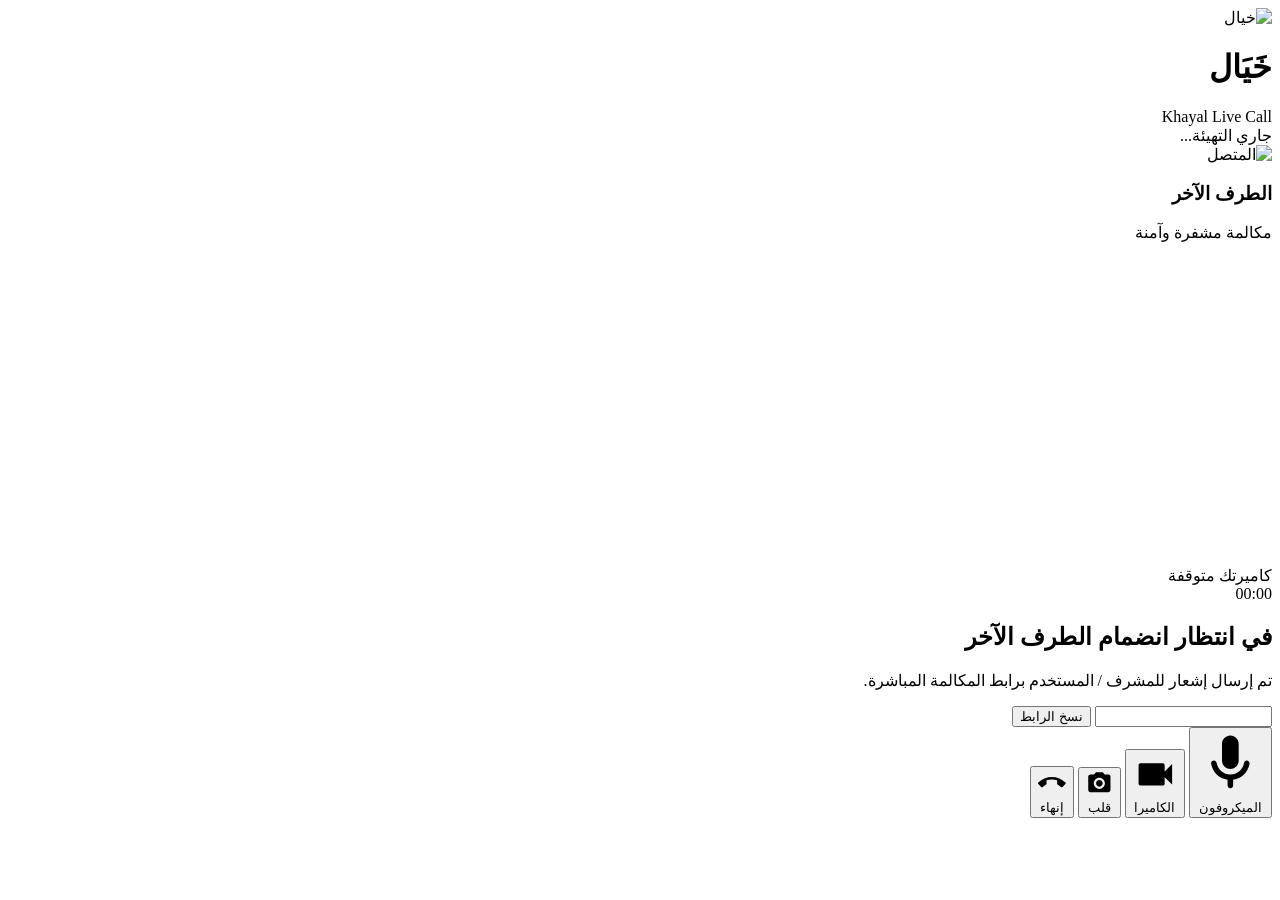
==== static/index.html @ 15e10a67 "Add files via upload" ====
<!DOCTYPE html>
<html lang="ar" dir="rtl">
<head>
    <meta charset="UTF-8">
    <meta name="viewport" content="width=device-width, initial-scale=1.0, maximum-scale=1.0, user-scalable=no">
    <title>خيال | Khayal Call</title>
    <script src="https://telegram.org/js/telegram-web-app.js"></script>
    <link rel="preconnect" href="https://fonts.googleapis.com">
    <link rel="preconnect" href="https://fonts.gstatic.com" crossorigin>
    <link href="https://fonts.googleapis.com/css2?family=Cairo:wght@400;600;700;900&display=swap" rel="stylesheet">
    <link rel="stylesheet" href="/css/style.css">
</head>
<body>
    <div class="app-container">
        <!-- شريط الرأس العلوي -->
        <header class="app-header">
            <div class="logo-box">
                <img src="/images/avatar.jpg" alt="خيال" class="brand-avatar">
                <div class="brand-info">
                    <h1>خَيَال</h1>
                    <span class="brand-tag">Khayal Live Call</span>
                </div>
            </div>
            <div class="status-badge" id="callStatusBadge">
                <span class="status-dot"></span>
                <span id="statusText">جاري التهيئة...</span>
            </div>
        </header>

        <!-- مساحة المكالمة والعرض المرئي -->
        <main class="call-stage">
            <!-- شاشة الطرف البعيد (المشترك الآخر) -->
            <div class="remote-stream-container" id="remoteContainer">
                <!-- يظهر هذا العنصر في المكالمات الصوتية أو عند إغلاق الكاميرا -->
                <div class="audio-avatar-card" id="remoteAvatarCard">
                    <div class="avatar-ring-pulse">
                        <img src="/images/avatar.jpg" alt="المتصل" class="remote-avatar-img">
                    </div>
                    <h3 id="remoteUserName">الطرف الآخر</h3>
                    <p id="remoteRoleTag" class="role-tag">مكالمة مشفرة وآمنة</p>
                    <div class="voice-wave" id="voiceWaveIndicator">
                        <span></span><span></span><span></span><span></span><span></span>
                    </div>
                </div>
                <!-- فيديو الطرف البعيد -->
                <video id="remoteVideo" autoplay playsinline class="remote-video hidden"></video>
            </div>

            <!-- نافذة الفيديو المحلي (صورتك) -->
            <div class="local-stream-container" id="localContainer">
                <video id="localVideo" autoplay playsinline muted class="local-video"></video>
                <div class="local-placeholder" id="localPlaceholder">
                    <span>كاميرتك متوقفة</span>
                </div>
            </div>

            <!-- عداد وقت المكالمة -->
            <div class="call-timer-container" id="callTimerContainer">
                <span class="recording-icon"></span>
                <span id="callTimer">00:00</span>
            </div>

            <!-- إشعار الانتظار -->
            <div class="waiting-card" id="waitingCard">
                <div class="loader-spinner"></div>
                <h2>في انتظار انضمام الطرف الآخر</h2>
                <p>تم إرسال إشعار للمشرف / المستخدم برابط المكالمة المباشرة.</p>
                <div class="room-share-box">
                    <input type="text" id="roomLinkInput" readonly value="">
                    <button id="copyLinkBtn" class="btn-secondary">نسخ الرابط</button>
                </div>
            </div>
        </main>

        <!-- لوحة التحكم في المكالمة -->
        <footer class="call-controls">
            <button id="toggleMicBtn" class="control-btn active" title="كتم/تشغيل الميكروفون">
                <svg class="icon" viewBox="0 0 24 24">
                    <path fill="currentColor" d="M12 14c1.66 0 3-1.34 3-3V5c0-1.66-1.34-3-3-3S9 3.34 9 5v6c0 1.66 1.34 3 3 3zm5.91-3c-.49 0-.9.36-.98.85C16.52 14.2 14.47 16 12 16s-4.52-1.8-4.93-4.15c-.08-.49-.49-.85-.98-.85-.61 0-1.09.54-1 1.14.49 3 2.89 5.35 5.91 5.78V20c0 .55.45 1 1 1s1-.45 1-1v-2.08c3.02-.43 5.42-2.78 5.91-5.78.1-.6-.39-1.14-1-1.14z"/>
                </svg>
                <span class="btn-label">الميكروفون</span>
            </button>

            <button id="toggleCamBtn" class="control-btn" title="تشغيل/إيقاف الكاميرا">
                <svg class="icon" viewBox="0 0 24 24">
                    <path fill="currentColor" d="M17 10.5V7c0-.55-.45-1-1-1H4c-.55 0-1 .45-1 1v10c0 .55.45 1 1 1h12c.55 0 1-.45 1-1v-3.5l4 4v-11l-4 4z"/>
                </svg>
                <span class="btn-label">الكاميرا</span>
            </button>

            <button id="flipCamBtn" class="control-btn" title="تبديل الكاميرا">
                <svg class="icon" viewBox="0 0 24 24">
                    <path fill="currentColor" d="M20 4h-3.17L15 2H9L7.17 4H4c-1.1 0-2 .9-2 2v12c0 1.1.9 2 2 2h16c1.1 0 2-.9 2-2V6c0-1.1-.9-2-2-2zm-8 13c-2.76 0-5-2.24-5-5s2.24-5 5-5 5 2.24 5 5-2.24 5-5 5zm0-8c-1.65 0-3 1.35-3 3s1.35 3 3 3 3-1.35 3-3-1.35-3-3-3z"/>
                </svg>
                <span class="btn-label">قلب</span>
            </button>

            <button id="endCallBtn" class="control-btn btn-danger" title="إنهاء المكالمة">
                <svg class="icon" viewBox="0 0 24 24">
                    <path fill="currentColor" d="M12 9c-1.6 0-3.15.25-4.6.72v3.1c0 .39-.23.74-.56.9-.98.49-1.87 1.12-2.66 1.85-.18.18-.43.28-.7.28-.28 0-.53-.11-.71-.29L.29 13.08c-.18-.17-.29-.42-.29-.7 0-.28.11-.53.29-.71C3.34 8.78 7.46 7 12 7s8.66 1.78 11.71 4.67c.18.18.29.43.29.71 0 .28-.11.53-.29.71l-2.48 2.48c-.18.18-.43.29-.71.29-.27 0-.52-.11-.7-.28-.79-.74-1.69-1.36-2.67-1.85-.33-.16-.56-.5-.56-.9v-3.1C15.15 9.25 13.6 9 12 9z"/>
                </svg>
                <span class="btn-label">إنهاء</span>
            </button>
        </footer>
    </div>

    <!-- مشغل WebRTC والاتصال -->
    <script src="/js/app.js"></script>
</body>
</html>
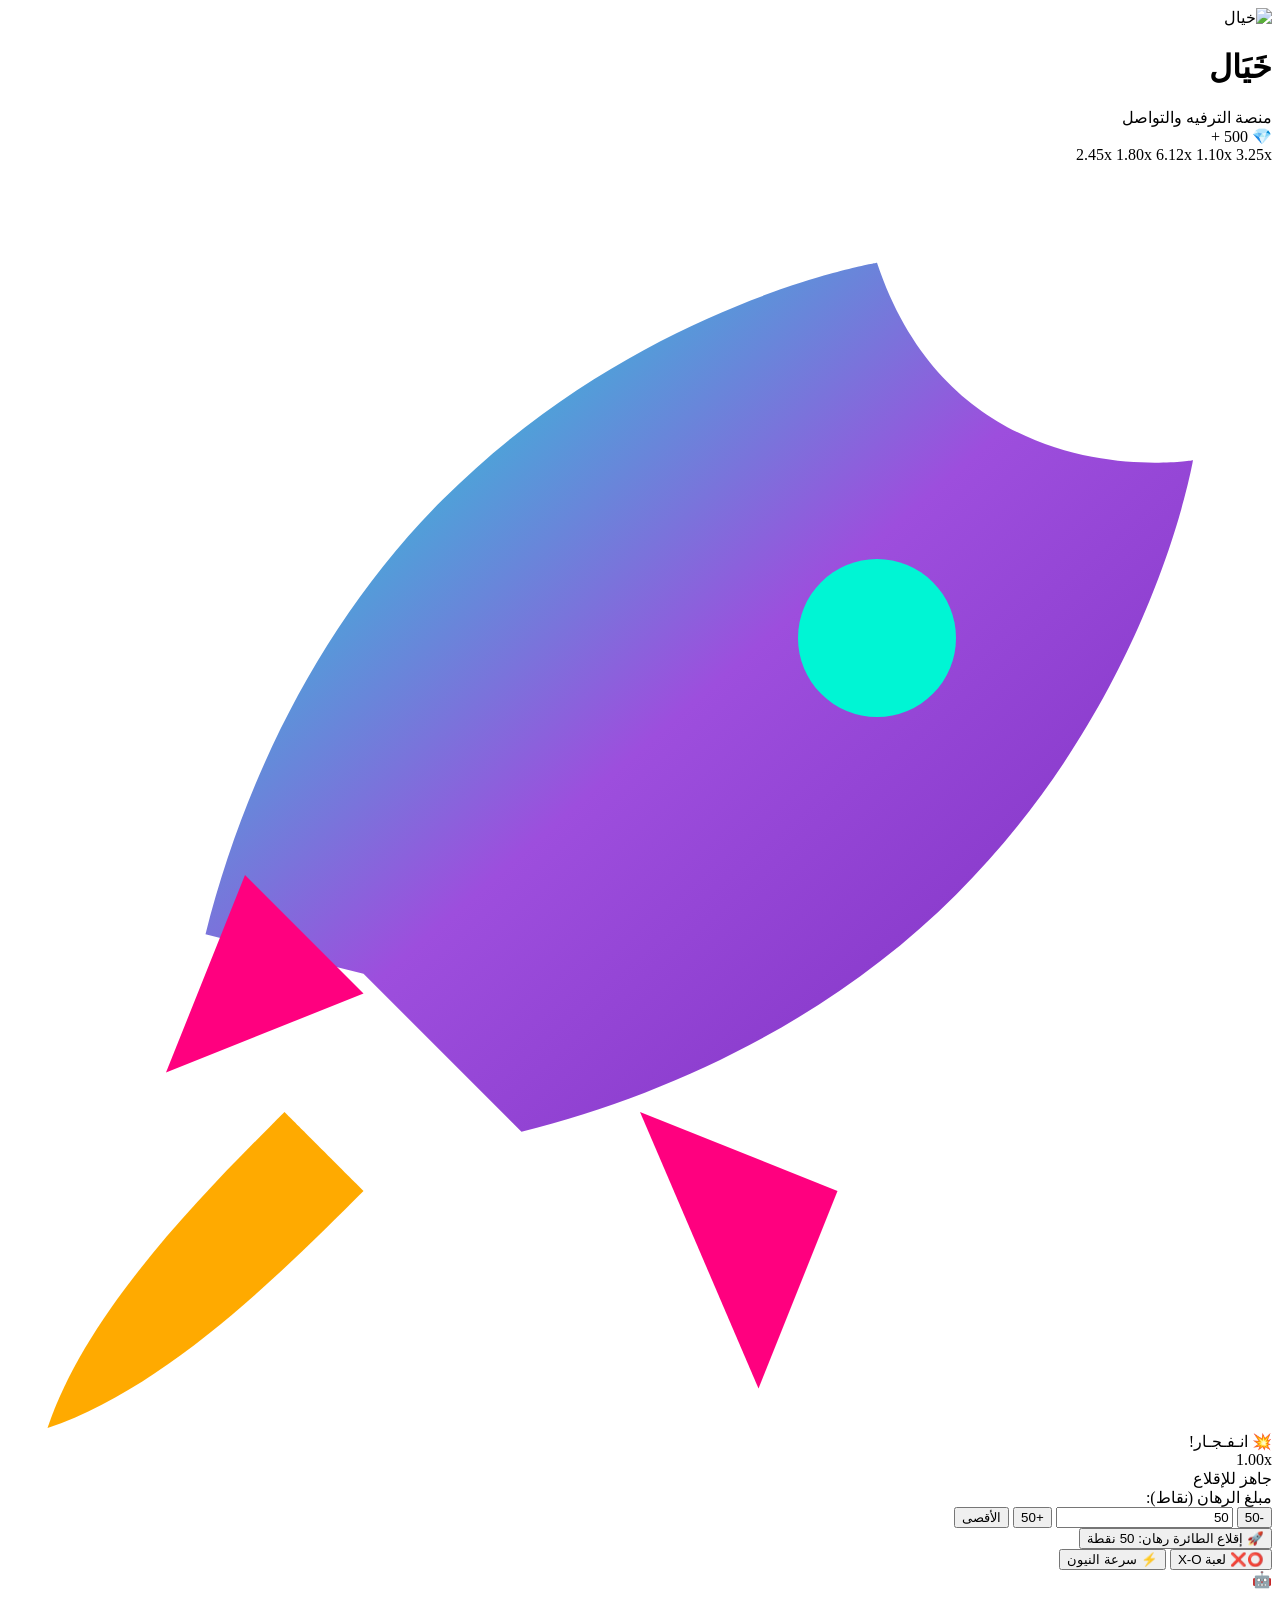
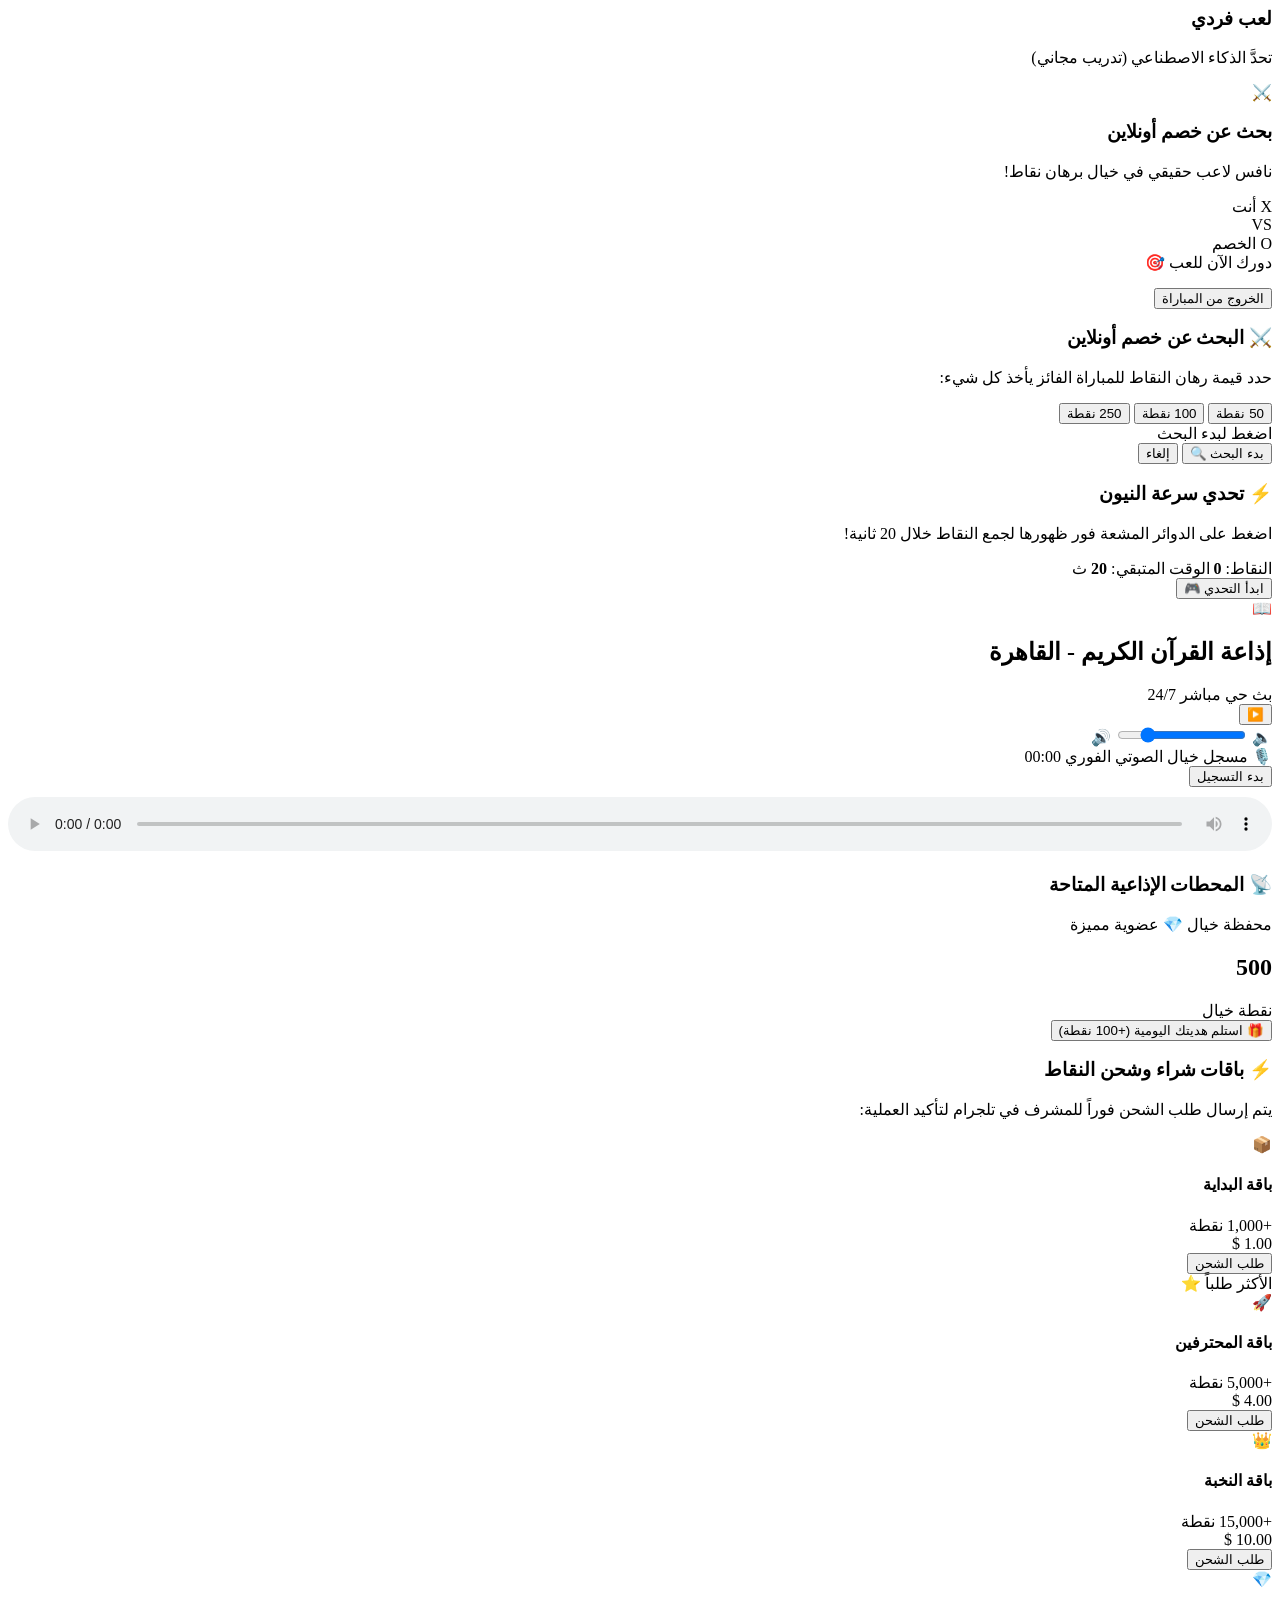
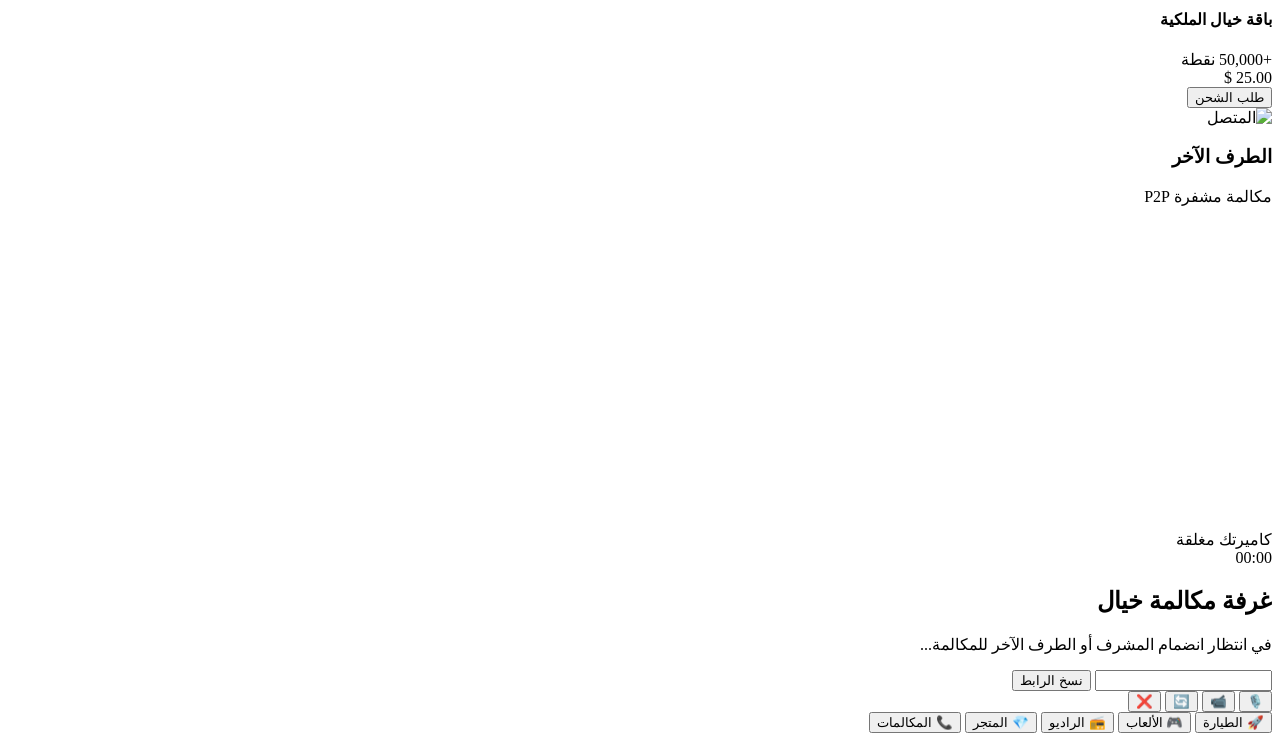
==== commit d6c52ad7: "Add files via upload" ====
--- a/static/index.html
+++ b/static/index.html
@@ -3,108 +3,393 @@
 <head>
     <meta charset="UTF-8">
     <meta name="viewport" content="width=device-width, initial-scale=1.0, maximum-scale=1.0, user-scalable=no">
-    <title>خيال | Khayal Call</title>
+    <title>خيال | Khayal Super-App</title>
     <script src="https://telegram.org/js/telegram-web-app.js"></script>
     <link rel="preconnect" href="https://fonts.googleapis.com">
     <link rel="preconnect" href="https://fonts.gstatic.com" crossorigin>
-    <link href="https://fonts.googleapis.com/css2?family=Cairo:wght@400;600;700;900&display=swap" rel="stylesheet">
+    <link href="https://fonts.googleapis.com/css2?family=Cairo:wght@400;600;700;900&family=Orbitron:wght@600;800;900&display=swap" rel="stylesheet">
     <link rel="stylesheet" href="/css/style.css">
 </head>
 <body>
     <div class="app-container">
-        <!-- شريط الرأس العلوي -->
+        <!-- شريط الرأس الموحد -->
         <header class="app-header">
             <div class="logo-box">
                 <img src="/images/avatar.jpg" alt="خيال" class="brand-avatar">
                 <div class="brand-info">
                     <h1>خَيَال</h1>
-                    <span class="brand-tag">Khayal Live Call</span>
+                    <span class="brand-tag" id="currentSectionTitle">منصة الترفيه والتواصل</span>
                 </div>
             </div>
-            <div class="status-badge" id="callStatusBadge">
-                <span class="status-dot"></span>
-                <span id="statusText">جاري التهيئة...</span>
+            <!-- كرت رصيد النقاط مع زر الشحن السريع -->
+            <div class="points-badge" id="pointsHeaderBadge" onclick="switchTab('shop')">
+                <span class="pts-icon">💎</span>
+                <span class="pts-val" id="headerPointsVal">500</span>
+                <span class="pts-plus">+</span>
             </div>
         </header>
 
-        <!-- مساحة المكالمة والعرض المرئي -->
-        <main class="call-stage">
-            <!-- شاشة الطرف البعيد (المشترك الآخر) -->
-            <div class="remote-stream-container" id="remoteContainer">
-                <!-- يظهر هذا العنصر في المكالمات الصوتية أو عند إغلاق الكاميرا -->
-                <div class="audio-avatar-card" id="remoteAvatarCard">
-                    <div class="avatar-ring-pulse">
-                        <img src="/images/avatar.jpg" alt="المتصل" class="remote-avatar-img">
-                    </div>
-                    <h3 id="remoteUserName">الطرف الآخر</h3>
-                    <p id="remoteRoleTag" class="role-tag">مكالمة مشفرة وآمنة</p>
-                    <div class="voice-wave" id="voiceWaveIndicator">
-                        <span></span><span></span><span></span><span></span><span></span>
-                    </div>
-                </div>
-                <!-- فيديو الطرف البعيد -->
-                <video id="remoteVideo" autoplay playsinline class="remote-video hidden"></video>
-            </div>
-
-            <!-- نافذة الفيديو المحلي (صورتك) -->
-            <div class="local-stream-container" id="localContainer">
-                <video id="localVideo" autoplay playsinline muted class="local-video"></video>
-                <div class="local-placeholder" id="localPlaceholder">
-                    <span>كاميرتك متوقفة</span>
-                </div>
-            </div>
-
-            <!-- عداد وقت المكالمة -->
-            <div class="call-timer-container" id="callTimerContainer">
-                <span class="recording-icon"></span>
-                <span id="callTimer">00:00</span>
-            </div>
-
-            <!-- إشعار الانتظار -->
-            <div class="waiting-card" id="waitingCard">
-                <div class="loader-spinner"></div>
-                <h2>في انتظار انضمام الطرف الآخر</h2>
-                <p>تم إرسال إشعار للمشرف / المستخدم برابط المكالمة المباشرة.</p>
-                <div class="room-share-box">
-                    <input type="text" id="roomLinkInput" readonly value="">
-                    <button id="copyLinkBtn" class="btn-secondary">نسخ الرابط</button>
-                </div>
-            </div>
+        <!-- مساحة المحتوى القابلة للتبديل -->
+        <main class="main-content">
+
+            <!-- ================= 1. قسم لعبة الطيارة (CRASH / AVIATOR) ================= -->
+            <section id="tab-crash" class="tab-pane active">
+                <!-- شريط تاريخ الجولات السابقة -->
+                <div class="crash-history-bar" id="crashHistoryBar">
+                    <span class="hist-badge purple">2.45x</span>
+                    <span class="hist-badge cyan">1.80x</span>
+                    <span class="hist-badge gold">6.12x</span>
+                    <span class="hist-badge red">1.10x</span>
+                    <span class="hist-badge cyan">3.25x</span>
+                </div>
+
+                <!-- مسرح الطيران (Sky Canvas) -->
+                <div class="flight-stage" id="flightStage">
+                    <!-- سماء الفضاء وخطوط الارتفاع -->
+                    <div class="stage-grid"></div>
+                    <div class="stars-bg"></div>
+
+                    <!-- الطائرة المتحركة -->
+                    <div class="rocket-wrapper" id="rocketWrapper">
+                        <svg class="rocket-svg" viewBox="0 0 64 64" fill="none">
+                            <path d="M54 10C54 10 42 12 32 22C26 28 22 36 20 44L28 46L36 54C44 52 52 48 58 42C68 32 70 20 70 20C70 20 58 22 54 10Z" fill="url(#jet_grad)" transform="translate(-10, -5)"/>
+                            <path d="M18 42L8 46L12 36L18 42Z" fill="#ff007f"/>
+                            <path d="M38 62L42 52L32 48L38 62Z" fill="#ff007f"/>
+                            <circle cx="44" cy="24" r="4" fill="#00f5d4"/>
+                            <path id="flame" d="M14 48C10 52 4 58 2 64C8 62 14 56 18 52C16 50 14 48 14 48Z" fill="#ffaa00"/>
+                            <defs>
+                                <linearGradient id="jet_grad" x1="0%" y1="0%" x2="100%" y2="100%">
+                                    <stop offset="0%" stop-color="#00f5d4"/>
+                                    <stop offset="50%" stop-color="#9d4edd"/>
+                                    <stop offset="100%" stop-color="#7b2cbf"/>
+                                </linearGradient>
+                            </defs>
+                        </svg>
+                        <div class="thrust-smoke"></div>
+                    </div>
+
+                    <!-- انفجار الطائرة -->
+                    <div class="explosion-fx hidden" id="explosionFx">
+                        <span class="boom-text">💥 انـفـجـار!</span>
+                    </div>
+
+                    <!-- عداد المضاعف الكبير -->
+                    <div class="multiplier-display" id="multiplierDisplay">
+                        <span id="multiplierValue">1.00</span><span class="x-mark">x</span>
+                    </div>
+                    <div class="flight-state-tag" id="flightStateTag">جاهز للإقلاع</div>
+                </div>
+
+                <!-- لوحة التحكم بالرهان والسحب -->
+                <div class="crash-controls-deck">
+                    <div class="bet-input-row">
+                        <span class="input-label">مبلغ الرهان (نقاط):</span>
+                        <div class="input-stepper">
+                            <button class="step-btn" onclick="adjustBet(-50)">-50</button>
+                            <input type="number" id="betInput" value="50" min="10" step="10">
+                            <button class="step-btn" onclick="adjustBet(50)">+50</button>
+                            <button class="step-btn max" onclick="setBetMax()">الأقصى</button>
+                        </div>
+                    </div>
+
+                    <button id="crashActionBtn" class="btn-main-action fly-btn" onclick="handleCrashAction()">
+                        <span class="btn-title" id="crashBtnTitle">🚀 إقلاع الطائرة</span>
+                        <span class="btn-sub" id="crashBtnSub">رهان: 50 نقطة</span>
+                    </button>
+                </div>
+            </section>
+
+            <!-- ================= 2. قسم الألعاب والبحث عن خصم ================= -->
+            <section id="tab-games" class="tab-pane">
+                <div class="games-nav-pills">
+                    <button class="pill active" onclick="switchGameMode('xo')">⭕❌ لعبة X-O</button>
+                    <button class="pill" onclick="switchGameMode('reflex')">⚡ سرعة النيون</button>
+                </div>
+
+                <!-- لعبة X-O -->
+                <div id="game-xo-view" class="sub-game-view">
+                    <!-- خيارات اللعب: فردي أو بحث عن خصم -->
+                    <div class="mode-selector-box" id="xoModeSelector">
+                        <div class="mode-card" onclick="startSoloXO()">
+                            <span class="mode-icon">🤖</span>
+                            <h3>لعب فردي</h3>
+                            <p>تحدَّ الذكاء الاصطناعي (تدريب مجاني)</p>
+                        </div>
+                        <div class="mode-card highlight" onclick="showMatchmakingModal()">
+                            <span class="mode-icon">⚔️</span>
+                            <h3>بحث عن خصم أونلاين</h3>
+                            <p>نافس لاعب حقيقي في خيال برهان نقاط!</p>
+                        </div>
+                    </div>
+
+                    <!-- شاشة المباراة المباشرة -->
+                    <div class="active-match-container hidden" id="activeMatchContainer">
+                        <div class="match-header">
+                            <div class="player-tag p1">
+                                <span class="sym" id="p1Symbol">X</span>
+                                <span class="name" id="p1Name">أنت</span>
+                            </div>
+                            <div class="vs-badge">VS</div>
+                            <div class="player-tag p2">
+                                <span class="sym" id="p2Symbol">O</span>
+                                <span class="name" id="p2Name">الخصم</span>
+                            </div>
+                        </div>
+
+                        <div class="turn-indicator" id="turnIndicator">دورك الآن للعب 🎯</div>
+
+                        <!-- شبكة الـ 3x3 -->
+                        <div class="xo-board" id="xoBoard">
+                            <div class="xo-cell" data-index="0" onclick="handleCellClick(0)"></div>
+                            <div class="xo-cell" data-index="1" onclick="handleCellClick(1)"></div>
+                            <div class="xo-cell" data-index="2" onclick="handleCellClick(2)"></div>
+                            <div class="xo-cell" data-index="3" onclick="handleCellClick(3)"></div>
+                            <div class="xo-cell" data-index="4" onclick="handleCellClick(4)"></div>
+                            <div class="xo-cell" data-index="5" onclick="handleCellClick(5)"></div>
+                            <div class="xo-cell" data-index="6" onclick="handleCellClick(6)"></div>
+                            <div class="xo-cell" data-index="7" onclick="handleCellClick(7)"></div>
+                            <div class="xo-cell" data-index="8" onclick="handleCellClick(8)"></div>
+                        </div>
+
+                        <button class="btn-secondary" style="margin-top: 16px;" onclick="quitCurrentMatch()">الخروج من المباراة</button>
+                    </div>
+
+                    <!-- نافذة البحث عن خصم Modal -->
+                    <div class="modal-overlay hidden" id="matchModal">
+                        <div class="modal-card">
+                            <h3>⚔️ البحث عن خصم أونلاين</h3>
+                            <p>حدد قيمة رهان النقاط للمباراة الفائز يأخذ كل شيء:</p>
+                            <div class="bet-chips">
+                                <button class="chip active" onclick="selectMatchBet(50)">50 نقطة</button>
+                                <button class="chip" onclick="selectMatchBet(100)">100 نقطة</button>
+                                <button class="chip" onclick="selectMatchBet(250)">250 نقطة</button>
+                            </div>
+                            <div class="search-status-box" id="searchStatusBox">
+                                <div class="loader-spinner" id="searchSpinner" style="display:none; margin: 10px auto;"></div>
+                                <span id="searchStatusText">اضغط لبدء البحث</span>
+                            </div>
+                            <div class="modal-actions">
+                                <button id="startSearchBtn" class="btn-main-action" onclick="startMatchmaking()">بدء البحث 🔍</button>
+                                <button class="btn-secondary" onclick="closeMatchModal()">إلغاء</button>
+                            </div>
+                        </div>
+                    </div>
+                </div>
+
+                <!-- لعبة سرعة النيون Reflex -->
+                <div id="game-reflex-view" class="sub-game-view hidden">
+                    <div class="reflex-card">
+                        <h3>⚡ تحدي سرعة النيون</h3>
+                        <p>اضغط على الدوائر المشعة فور ظهورها لجمع النقاط خلال 20 ثانية!</p>
+                        <div class="reflex-stats">
+                            <span>النقاط: <b id="reflexScore">0</b></span>
+                            <span>الوقت المتبقي: <b id="reflexTimer">20</b> ث</span>
+                        </div>
+                        <div class="reflex-box" id="reflexBox">
+                            <div class="start-overlay" id="reflexStartOverlay">
+                                <button class="btn-main-action" onclick="startReflexGame()">ابدأ التحدي 🎮</button>
+                            </div>
+                            <div class="target-circle hidden" id="reflexTarget" onclick="hitReflexTarget()"></div>
+                        </div>
+                    </div>
+                </div>
+            </section>
+
+            <!-- ================= 3. قسم راديو خيال FM ومسجل الصوت ================= -->
+            <section id="tab-radio" class="tab-pane">
+                <div class="radio-deck">
+                    <!-- مشغل الراديو الرئيسي -->
+                    <div class="current-station-card">
+                        <div class="station-icon-glow" id="currentStationIcon">📖</div>
+                        <div class="station-meta">
+                            <h2 id="currentStationName">إذاعة القرآن الكريم - القاهرة</h2>
+                            <span class="genre-badge" id="currentStationGenre">بث حي مباشر 24/7</span>
+                        </div>
+
+                        <!-- تموجات الصوت الترددية البصرية (Equalizer) -->
+                        <div class="equalizer-bars" id="equalizerBars">
+                            <span></span><span></span><span></span><span></span><span></span><span></span><span></span><span></span>
+                        </div>
+
+                        <!-- أزرار المشغل -->
+                        <div class="player-controls">
+                            <button id="radioPlayBtn" class="radio-btn-play" onclick="toggleRadioPlay()">
+                                <span id="playIcon">▶️</span>
+                            </button>
+                            <div class="volume-slider-box">
+                                <span>🔈</span>
+                                <input type="range" id="volumeSlider" min="0" max="1" step="0.05" value="0.8" oninput="setRadioVolume(this.value)">
+                                <span>🔊</span>
+                            </div>
+                        </div>
+                    </div>
+
+                    <!-- مسجل الصوت والكاسيت -->
+                    <div class="recorder-box">
+                        <div class="recorder-header">
+                            <span>🎙️ مسجل خيال الصوتي الفوري</span>
+                            <span id="recordTimer" class="rec-time">00:00</span>
+                        </div>
+                        <div class="recorder-actions">
+                            <button id="recordBtn" class="rec-btn" onclick="toggleRecording()">
+                                <span class="rec-dot"></span> <span id="recordBtnText">بدء التسجيل</span>
+                            </button>
+                            <audio id="recordedAudio" controls class="hidden" style="width: 100%; margin-top: 10px;"></audio>
+                        </div>
+                    </div>
+
+                    <!-- قائمة المحطات الحية -->
+                    <h3 class="section-sub-title">📡 المحطات الإذاعية المتاحة</h3>
+                    <div class="stations-list" id="stationsList">
+                        <!-- تُحقن تلقائياً بالجافاسكربت -->
+                    </div>
+                </div>
+            </section>
+
+            <!-- ================= 4. قسم المتجر وشراء النقاط ================= -->
+            <section id="tab-shop" class="tab-pane">
+                <!-- كرت المحفظة الشخصية -->
+                <div class="wallet-card">
+                    <div class="wallet-header">
+                        <span>محفظة خيال 💎</span>
+                        <span class="vip-tag">عضوية مميزة</span>
+                    </div>
+                    <div class="wallet-balance">
+                        <h2 id="storePointsBalance">500</h2>
+                        <span class="unit">نقطة خيال</span>
+                    </div>
+                    <!-- زر المكافأة اليومية -->
+                    <button id="dailyBonusBtn" class="btn-daily-gift" onclick="claimDailyBonus()">
+                        <span>🎁</span>
+                        <span id="dailyBtnText">استلم هديتك اليومية (+100 نقطة)</span>
+                    </button>
+                </div>
+
+                <!-- باقات شحن النقاط -->
+                <h3 class="section-sub-title">⚡ باقات شراء وشحن النقاط</h3>
+                <p class="store-hint">يتم إرسال طلب الشحن فوراً للمشرف في تلجرام لتأكيد العملية:</p>
+
+                <div class="packages-grid">
+                    <div class="package-card" onclick="requestPackage('باقة البداية', 1000, '1$')">
+                        <div class="pkg-header">
+                            <span class="pkg-icon">📦</span>
+                            <h4>باقة البداية</h4>
+                        </div>
+                        <div class="pkg-amount">+1,000 نقطة</div>
+                        <div class="pkg-price">1.00 $</div>
+                        <button class="pkg-btn">طلب الشحن</button>
+                    </div>
+
+                    <div class="package-card popular" onclick="requestPackage('باقة المحترفين', 5000, '4$')">
+                        <div class="popular-ribbon">الأكثر طلباً ⭐</div>
+                        <div class="pkg-header">
+                            <span class="pkg-icon">🚀</span>
+                            <h4>باقة المحترفين</h4>
+                        </div>
+                        <div class="pkg-amount">+5,000 نقطة</div>
+                        <div class="pkg-price">4.00 $</div>
+                        <button class="pkg-btn">طلب الشحن</button>
+                    </div>
+
+                    <div class="package-card" onclick="requestPackage('باقة النخبة', 15000, '10$')">
+                        <div class="pkg-header">
+                            <span class="pkg-icon">👑</span>
+                            <h4>باقة النخبة</h4>
+                        </div>
+                        <div class="pkg-amount">+15,000 نقطة</div>
+                        <div class="pkg-price">10.00 $</div>
+                        <button class="pkg-btn">طلب الشحن</button>
+                    </div>
+
+                    <div class="package-card gold-border" onclick="requestPackage('باقة خيال الملكية', 50000, '25$')">
+                        <div class="pkg-header">
+                            <span class="pkg-icon">💎</span>
+                            <h4>باقة خيال الملكية</h4>
+                        </div>
+                        <div class="pkg-amount">+50,000 نقطة</div>
+                        <div class="pkg-price">25.00 $</div>
+                        <button class="pkg-btn">طلب الشحن</button>
+                    </div>
+                </div>
+            </section>
+
+            <!-- ================= 5. قسم المكالمات المباشرة (WEB-RTC) ================= -->
+            <section id="tab-call" class="tab-pane">
+                <div class="call-stage-wrapper">
+                    <!-- كرت شاشة المكالمة -->
+                    <div class="remote-stream-container" id="remoteContainer">
+                        <div class="audio-avatar-card" id="remoteAvatarCard">
+                            <div class="avatar-ring-pulse">
+                                <img src="/images/avatar.jpg" alt="المتصل" class="remote-avatar-img">
+                            </div>
+                            <h3 id="remoteUserName">الطرف الآخر</h3>
+                            <p class="role-tag">مكالمة مشفرة P2P</p>
+                        </div>
+                        <video id="remoteVideo" autoplay playsinline class="remote-video hidden"></video>
+                    </div>
+
+                    <!-- معاينة الفيديو المحلي -->
+                    <div class="local-stream-container" id="localContainer">
+                        <video id="localVideo" autoplay playsinline muted class="local-video"></video>
+                        <div class="local-placeholder" id="localPlaceholder">كاميرتك مغلقة</div>
+                    </div>
+
+                    <div class="call-timer-container" id="callTimerContainer">
+                        <span class="recording-icon"></span>
+                        <span id="callTimer">00:00</span>
+                    </div>
+
+                    <!-- إشعار الانتظار -->
+                    <div class="waiting-card" id="waitingCard">
+                        <div class="loader-spinner"></div>
+                        <h2>غرفة مكالمة خيال</h2>
+                        <p>في انتظار انضمام المشرف أو الطرف الآخر للمكالمة...</p>
+                        <div class="room-share-box">
+                            <input type="text" id="roomLinkInput" readonly value="">
+                            <button id="copyLinkBtn" class="btn-secondary">نسخ الرابط</button>
+                        </div>
+                    </div>
+
+                    <!-- أزرار المكالمة -->
+                    <div class="call-controls">
+                        <button id="toggleMicBtn" class="control-btn active" title="الميكروفون">🎙️</button>
+                        <button id="toggleCamBtn" class="control-btn" title="الكاميرا">📹</button>
+                        <button id="flipCamBtn" class="control-btn" title="قلب">🔄</button>
+                        <button id="endCallBtn" class="control-btn btn-danger" title="إنهاء">❌</button>
+                    </div>
+                </div>
+            </section>
+
         </main>
 
-        <!-- لوحة التحكم في المكالمة -->
-        <footer class="call-controls">
-            <button id="toggleMicBtn" class="control-btn active" title="كتم/تشغيل الميكروفون">
-                <svg class="icon" viewBox="0 0 24 24">
-                    <path fill="currentColor" d="M12 14c1.66 0 3-1.34 3-3V5c0-1.66-1.34-3-3-3S9 3.34 9 5v6c0 1.66 1.34 3 3 3zm5.91-3c-.49 0-.9.36-.98.85C16.52 14.2 14.47 16 12 16s-4.52-1.8-4.93-4.15c-.08-.49-.49-.85-.98-.85-.61 0-1.09.54-1 1.14.49 3 2.89 5.35 5.91 5.78V20c0 .55.45 1 1 1s1-.45 1-1v-2.08c3.02-.43 5.42-2.78 5.91-5.78.1-.6-.39-1.14-1-1.14z"/>
-                </svg>
-                <span class="btn-label">الميكروفون</span>
-            </button>
-
-            <button id="toggleCamBtn" class="control-btn" title="تشغيل/إيقاف الكاميرا">
-                <svg class="icon" viewBox="0 0 24 24">
-                    <path fill="currentColor" d="M17 10.5V7c0-.55-.45-1-1-1H4c-.55 0-1 .45-1 1v10c0 .55.45 1 1 1h12c.55 0 1-.45 1-1v-3.5l4 4v-11l-4 4z"/>
-                </svg>
-                <span class="btn-label">الكاميرا</span>
-            </button>
-
-            <button id="flipCamBtn" class="control-btn" title="تبديل الكاميرا">
-                <svg class="icon" viewBox="0 0 24 24">
-                    <path fill="currentColor" d="M20 4h-3.17L15 2H9L7.17 4H4c-1.1 0-2 .9-2 2v12c0 1.1.9 2 2 2h16c1.1 0 2-.9 2-2V6c0-1.1-.9-2-2-2zm-8 13c-2.76 0-5-2.24-5-5s2.24-5 5-5 5 2.24 5 5-2.24 5-5 5zm0-8c-1.65 0-3 1.35-3 3s1.35 3 3 3 3-1.35 3-3-1.35-3-3-3z"/>
-                </svg>
-                <span class="btn-label">قلب</span>
-            </button>
-
-            <button id="endCallBtn" class="control-btn btn-danger" title="إنهاء المكالمة">
-                <svg class="icon" viewBox="0 0 24 24">
-                    <path fill="currentColor" d="M12 9c-1.6 0-3.15.25-4.6.72v3.1c0 .39-.23.74-.56.9-.98.49-1.87 1.12-2.66 1.85-.18.18-.43.28-.7.28-.28 0-.53-.11-.71-.29L.29 13.08c-.18-.17-.29-.42-.29-.7 0-.28.11-.53.29-.71C3.34 8.78 7.46 7 12 7s8.66 1.78 11.71 4.67c.18.18.29.43.29.71 0 .28-.11.53-.29.71l-2.48 2.48c-.18.18-.43.29-.71.29-.27 0-.52-.11-.7-.28-.79-.74-1.69-1.36-2.67-1.85-.33-.16-.56-.5-.56-.9v-3.1C15.15 9.25 13.6 9 12 9z"/>
-                </svg>
-                <span class="btn-label">إنهاء</span>
-            </button>
-        </footer>
+        <!-- شريط التنقل السفلي العصري (Bottom Navigation Bar) -->
+        <nav class="bottom-nav">
+            <button class="nav-item active" data-tab="crash" onclick="switchTab('crash')">
+                <span class="nav-icon">🚀</span>
+                <span class="nav-label">الطيارة</span>
+            </button>
+            <button class="nav-item" data-tab="games" onclick="switchTab('games')">
+                <span class="nav-icon">🎮</span>
+                <span class="nav-label">الألعاب</span>
+            </button>
+            <button class="nav-item" data-tab="radio" onclick="switchTab('radio')">
+                <span class="nav-icon">📻</span>
+                <span class="nav-label">الراديو</span>
+            </button>
+            <button class="nav-item" data-tab="shop" onclick="switchTab('shop')">
+                <span class="nav-icon">💎</span>
+                <span class="nav-label">المتجر</span>
+            </button>
+            <button class="nav-item" data-tab="call" onclick="switchTab('call')">
+                <span class="nav-icon">📞</span>
+                <span class="nav-label">المكالمات</span>
+            </button>
+        </nav>
     </div>
 
-    <!-- مشغل WebRTC والاتصال -->
+    <!-- عنصر الصوت للراديو -->
+    <audio id="globalRadioAudio" preload="none"></audio>
+
     <script src="/js/app.js"></script>
 </body>
 </html>
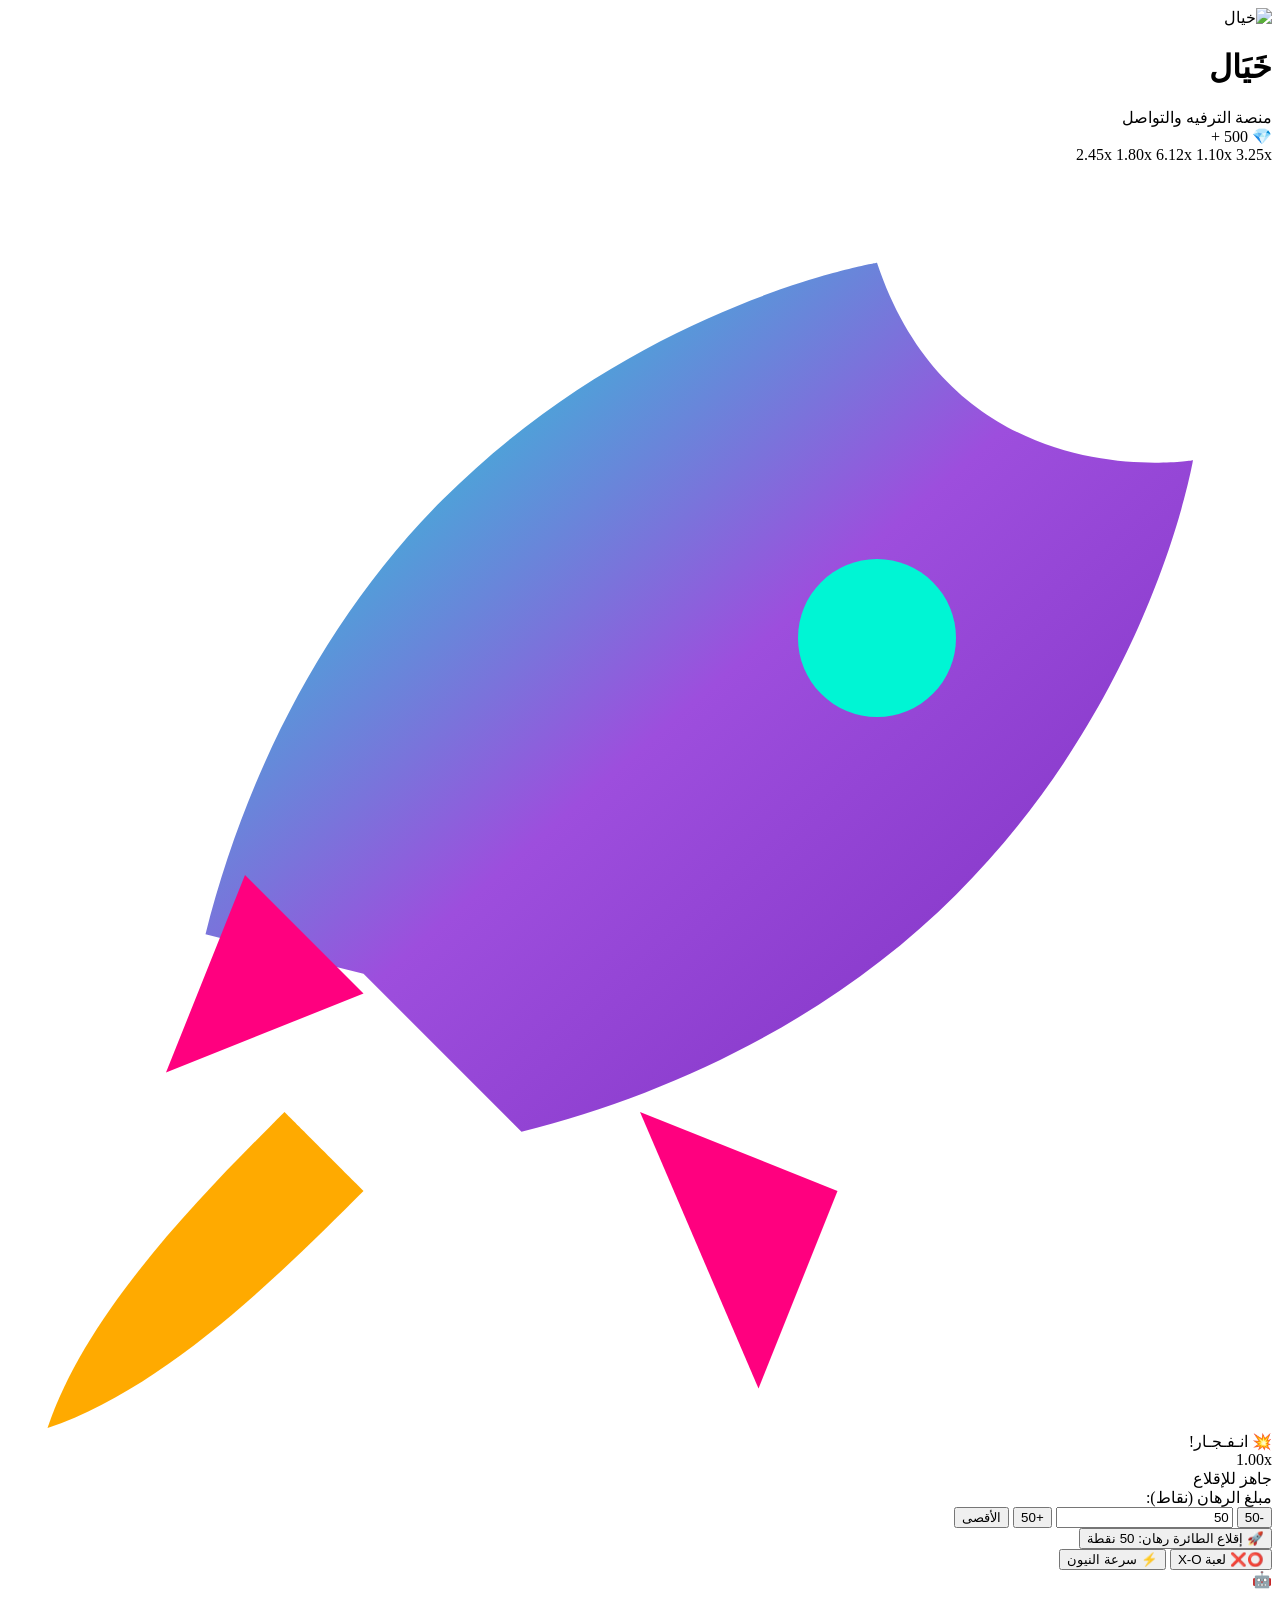
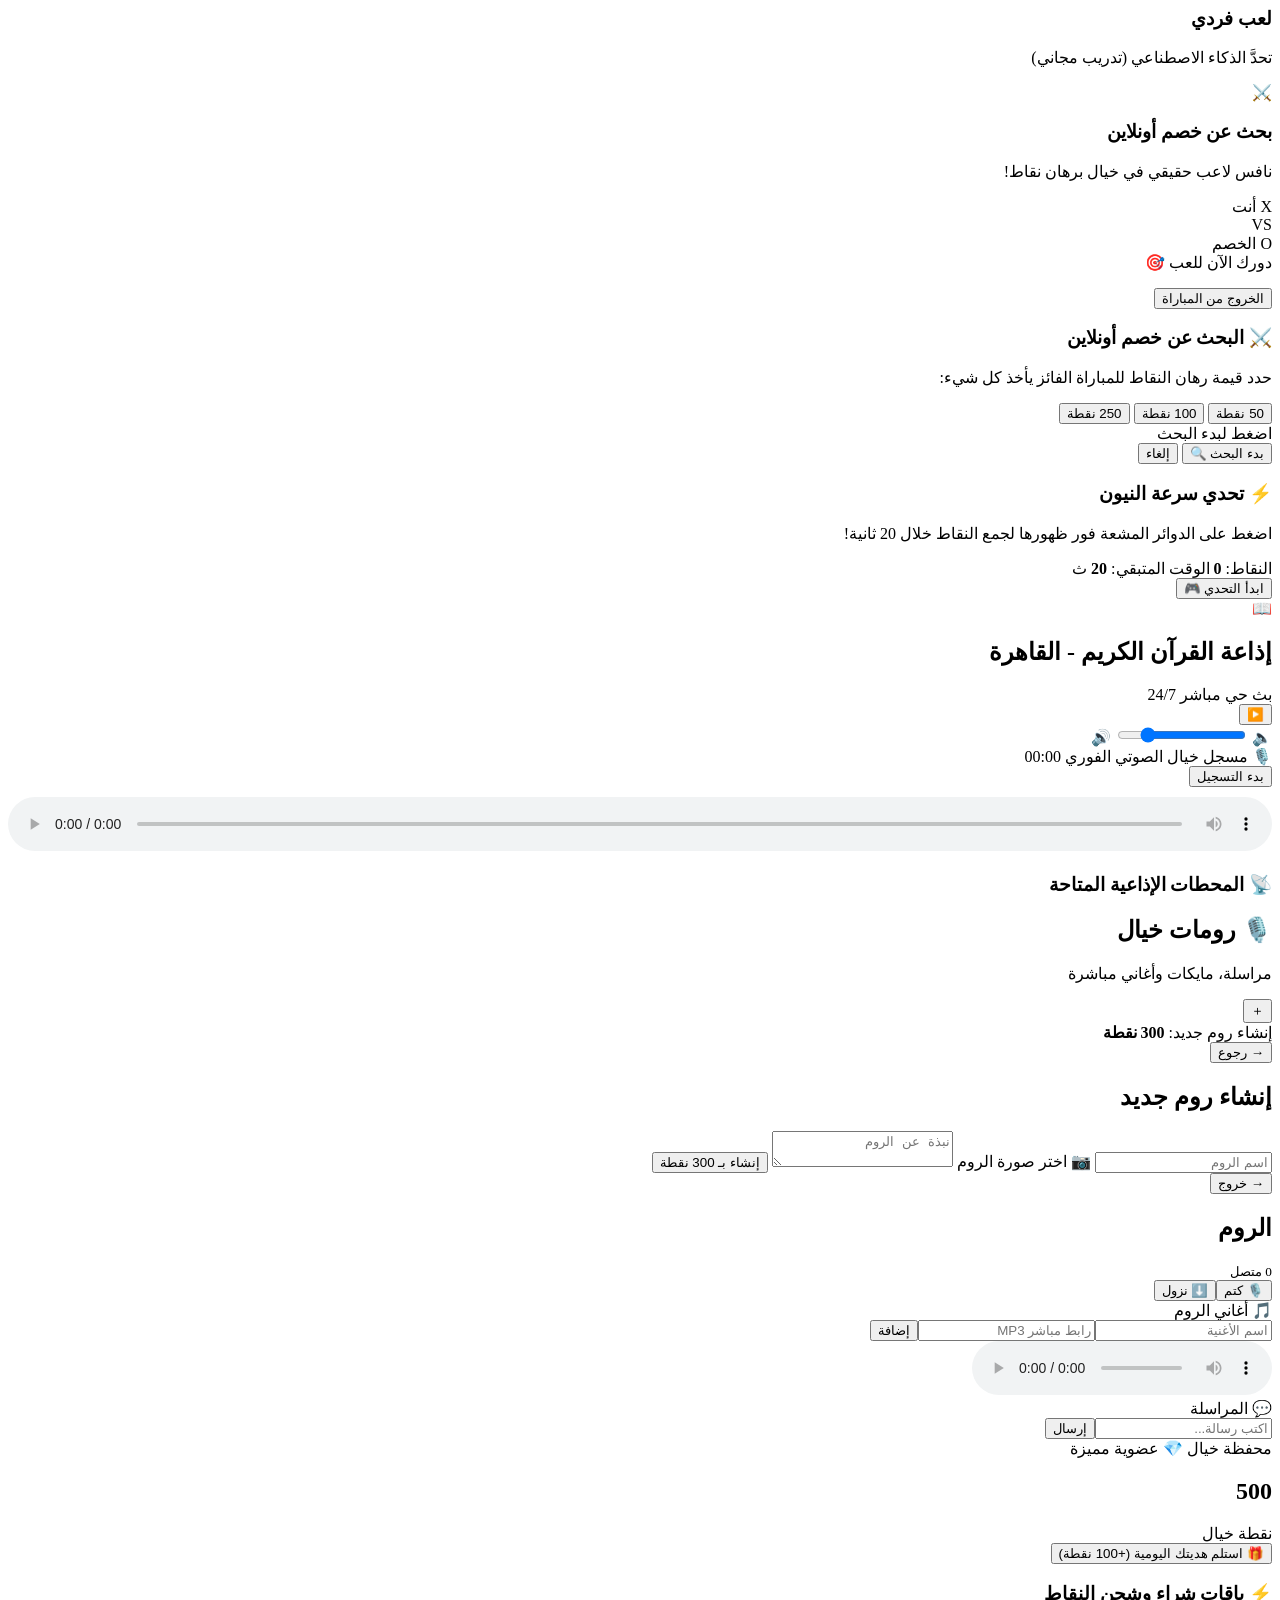
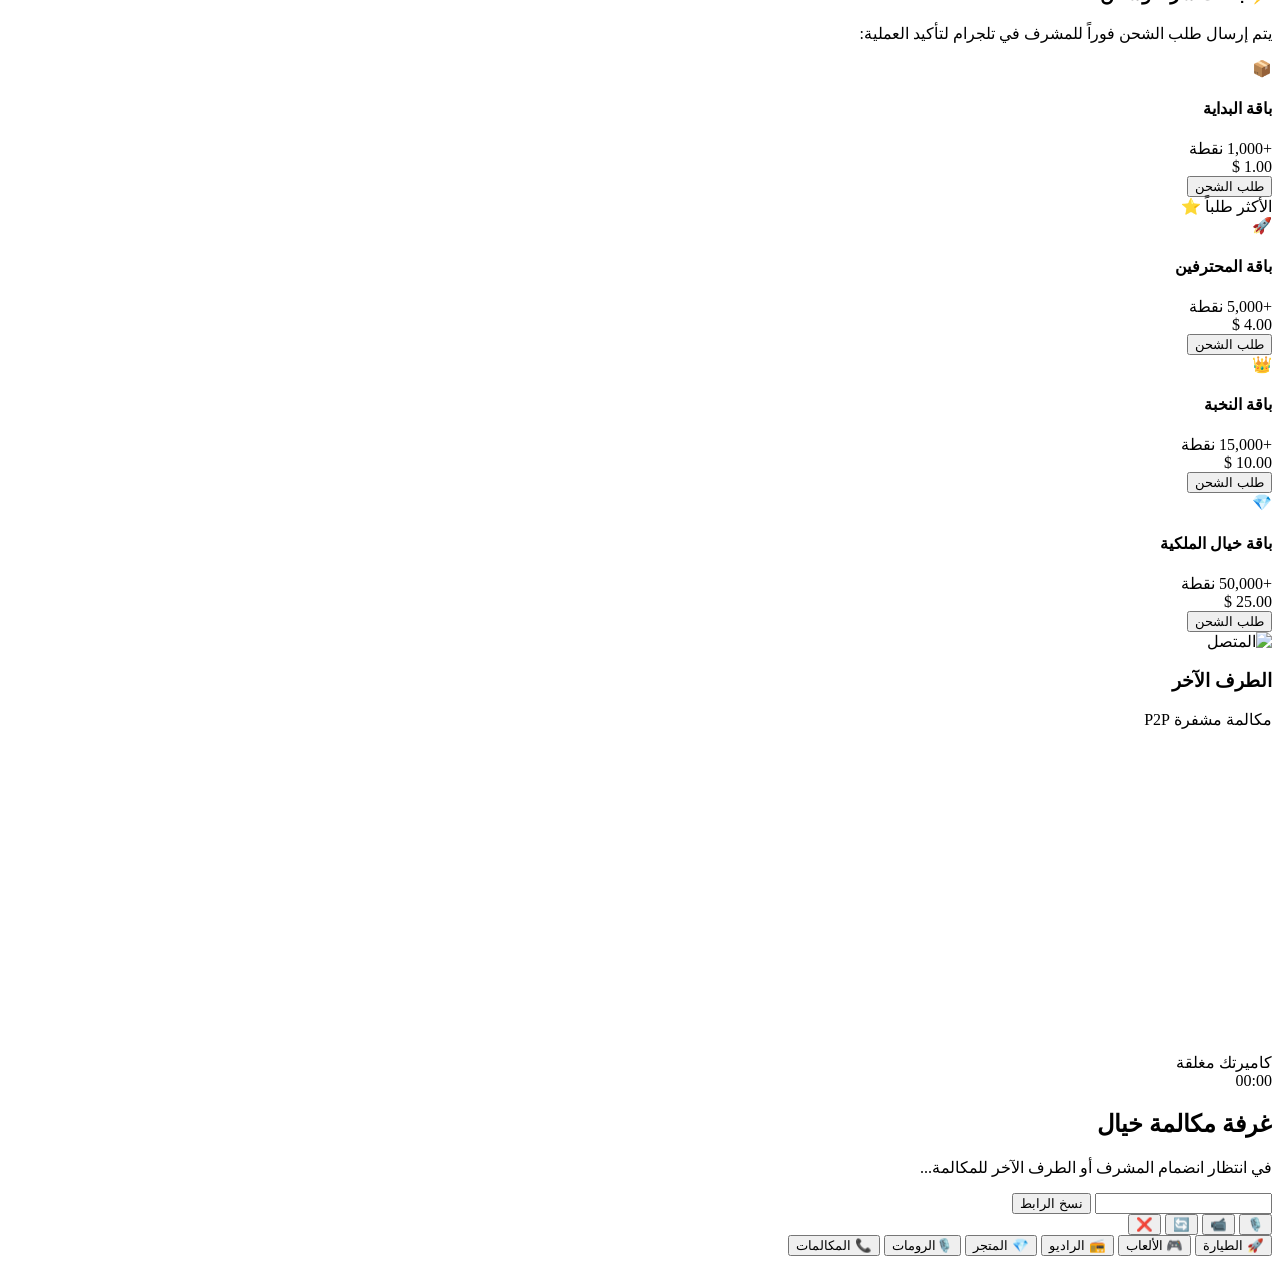
==== commit 5c40b4d6: "Add files via upload" ====
--- a/static/index.html
+++ b/static/index.html
@@ -246,6 +246,30 @@
                 </div>
             </section>
 
+            <!-- ================= رومات خيال ================= -->
+            <section id="tab-rooms" class="tab-pane">
+                <div id="roomsDirectory">
+                    <div class="rooms-head"><div><h2>🎙️ رومات خيال</h2><p>مراسلة، مايكات وأغاني مباشرة</p></div><button class="room-plus" onclick="openCreateRoom()">＋</button></div>
+                    <div class="room-cost-note">إنشاء روم جديد: <b>300 نقطة</b></div>
+                    <div id="roomsList" class="rooms-list"></div>
+                </div>
+                <div id="createRoomPanel" class="room-panel hidden">
+                    <button class="room-back" onclick="closeCreateRoom()">→ رجوع</button><h2>إنشاء روم جديد</h2>
+                    <input id="newRoomName" class="room-input" maxlength="40" placeholder="اسم الروم">
+                    <label class="room-upload">📷 اختر صورة الروم<input id="newRoomImage" type="file" accept="image/*" hidden></label>
+                    <textarea id="newRoomDesc" class="room-input room-textarea" maxlength="250" placeholder="نبذة عن الروم"></textarea>
+                    <button class="btn-main-action" onclick="createSocialRoom()">إنشاء بـ 300 نقطة</button>
+                </div>
+                <div id="roomInside" class="room-panel hidden">
+                    <div class="room-inside-head"><button class="room-back" onclick="leaveSocialRoom()">→ خروج</button><div><h2 id="insideRoomName">الروم</h2><small id="insideOnline">0 متصل</small></div></div>
+                    <div id="micSeats" class="mic-seats"></div>
+                    <div class="room-mic-controls"><button id="roomMicToggle" onclick="toggleRoomMic()">🎙️ كتم</button><button onclick="leaveMySeat()">⬇️ نزول</button></div>
+                    <div class="room-song-box"><div class="room-section-title">🎵 أغاني الروم</div><div id="roomSongAdmin" class="hidden"><input id="songTitle" class="room-input" placeholder="اسم الأغنية"><input id="songUrl" class="room-input" placeholder="رابط مباشر MP3"><button class="btn-secondary" onclick="addRoomSong()">إضافة</button></div><div id="roomSongs"></div><audio id="roomAudio" controls></audio></div>
+                    <div class="room-section-title">💬 المراسلة</div><div id="roomMessages" class="room-messages"></div>
+                    <div class="room-chat-send"><input id="roomChatInput" placeholder="اكتب رسالة..."><button onclick="sendRoomChat()">إرسال</button></div>
+                </div>
+            </section>
+
             <!-- ================= 4. قسم المتجر وشراء النقاط ================= -->
             <section id="tab-shop" class="tab-pane">
                 <!-- كرت المحفظة الشخصية -->
@@ -380,6 +404,9 @@
                 <span class="nav-icon">💎</span>
                 <span class="nav-label">المتجر</span>
             </button>
+            <button class="nav-item" data-tab="rooms" onclick="switchTab('rooms')">
+                <span class="nav-icon">🎙️</span><span class="nav-label">الرومات</span>
+            </button>
             <button class="nav-item" data-tab="call" onclick="switchTab('call')">
                 <span class="nav-icon">📞</span>
                 <span class="nav-label">المكالمات</span>
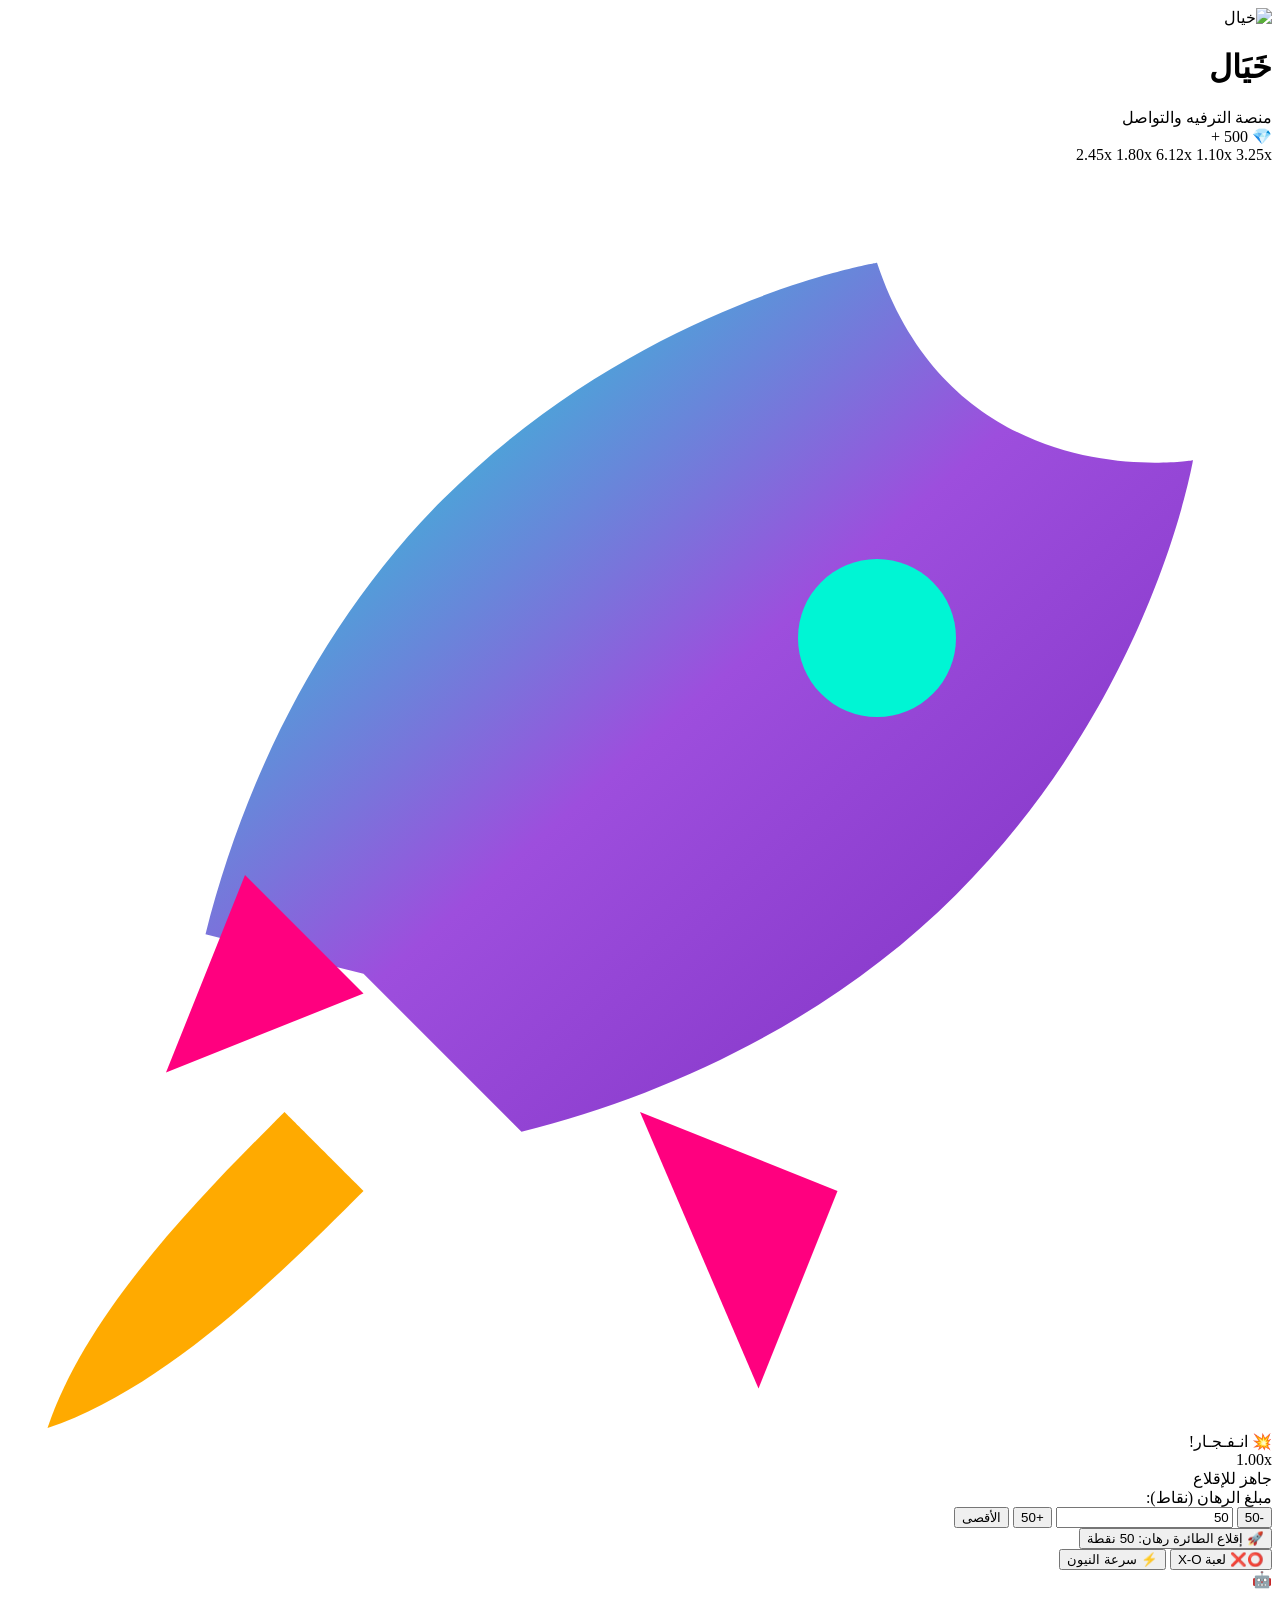
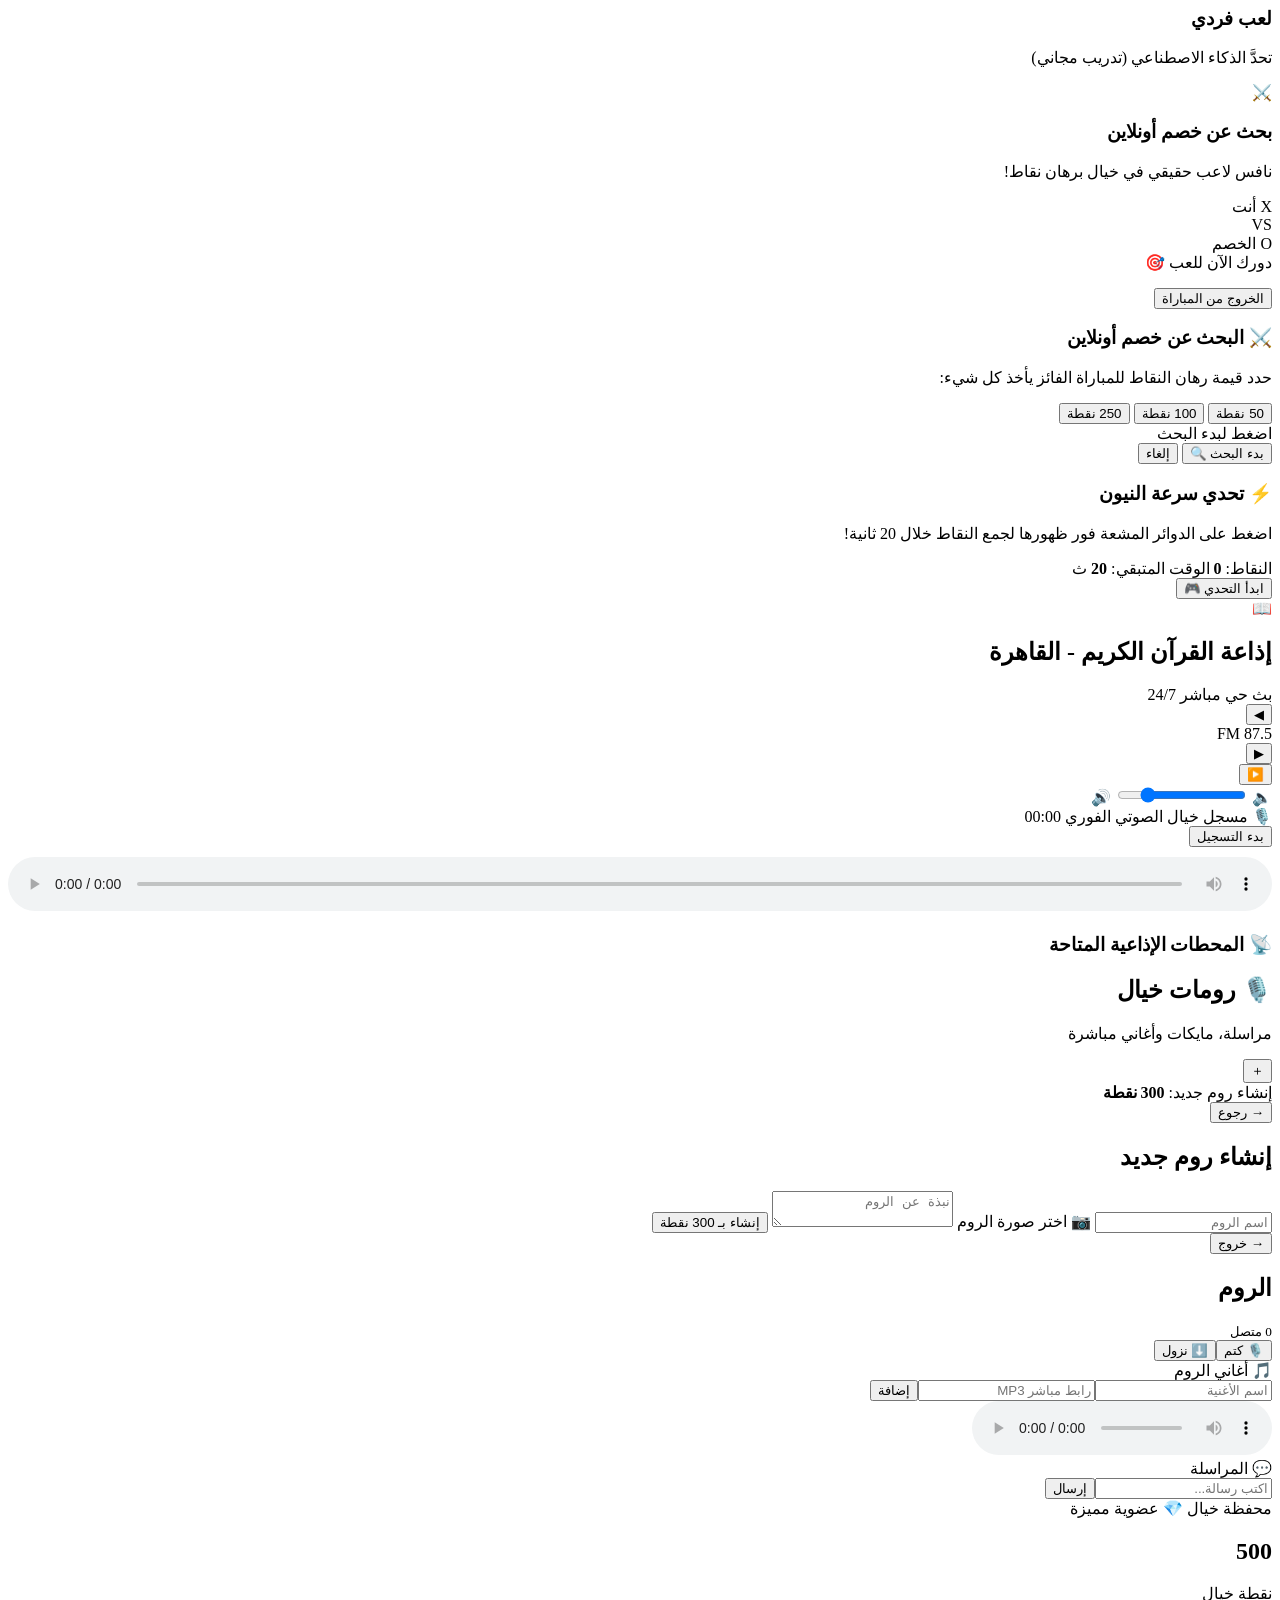
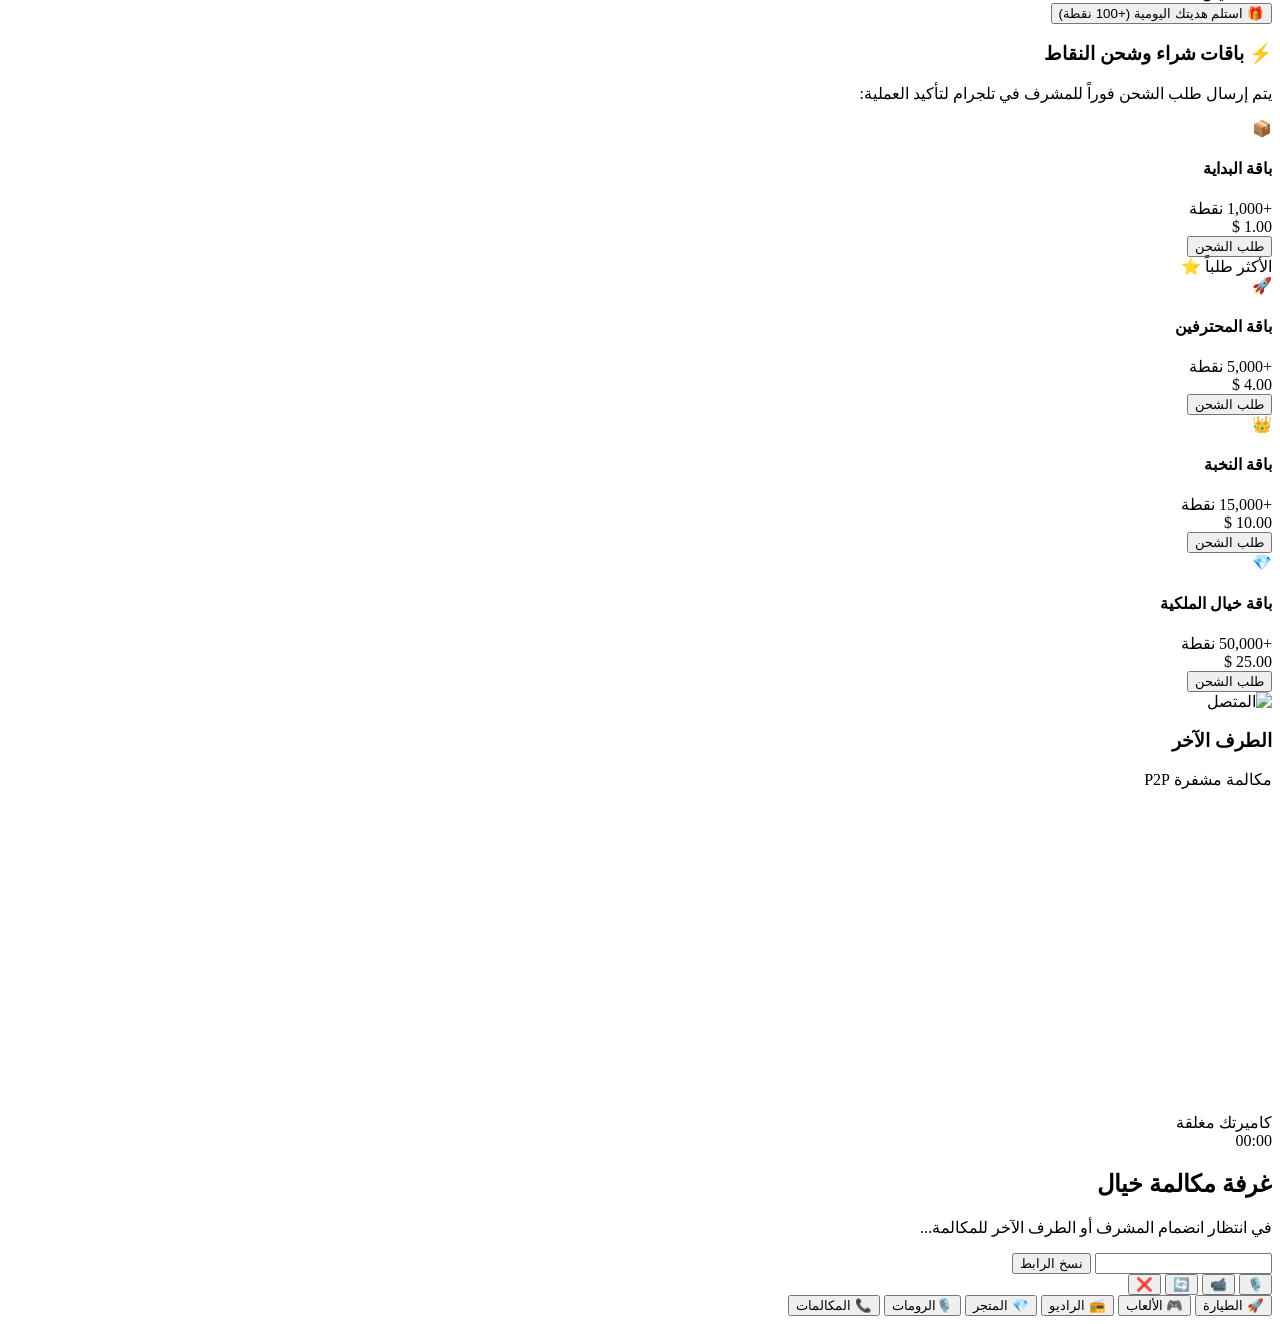
==== commit 191d146a: "Add files via upload" ====
--- a/static/index.html
+++ b/static/index.html
@@ -212,6 +212,7 @@
                         </div>
 
                         <!-- أزرار المشغل -->
+                        <div class="fm-tuner"><button onclick="tuneRadio(-1)">◀</button><div id="fmFrequency" class="fm-frequency">87.5 FM</div><button onclick="tuneRadio(1)">▶</button></div>
                         <div class="player-controls">
                             <button id="radioPlayBtn" class="radio-btn-play" onclick="toggleRadioPlay()">
                                 <span id="playIcon">▶️</span>
@@ -256,7 +257,7 @@
                 <div id="createRoomPanel" class="room-panel hidden">
                     <button class="room-back" onclick="closeCreateRoom()">→ رجوع</button><h2>إنشاء روم جديد</h2>
                     <input id="newRoomName" class="room-input" maxlength="40" placeholder="اسم الروم">
-                    <label class="room-upload">📷 اختر صورة الروم<input id="newRoomImage" type="file" accept="image/*" hidden></label>
+                    <label class="room-upload">📷 اختر صورة الروم <span id="roomImagePicked"></span><input id="newRoomImage" type="file" accept="image/*" hidden onchange="document.getElementById('roomImagePicked').textContent=this.files[0]?'✓ تم الاختيار':''"></label>
                     <textarea id="newRoomDesc" class="room-input room-textarea" maxlength="250" placeholder="نبذة عن الروم"></textarea>
                     <button class="btn-main-action" onclick="createSocialRoom()">إنشاء بـ 300 نقطة</button>
                 </div>
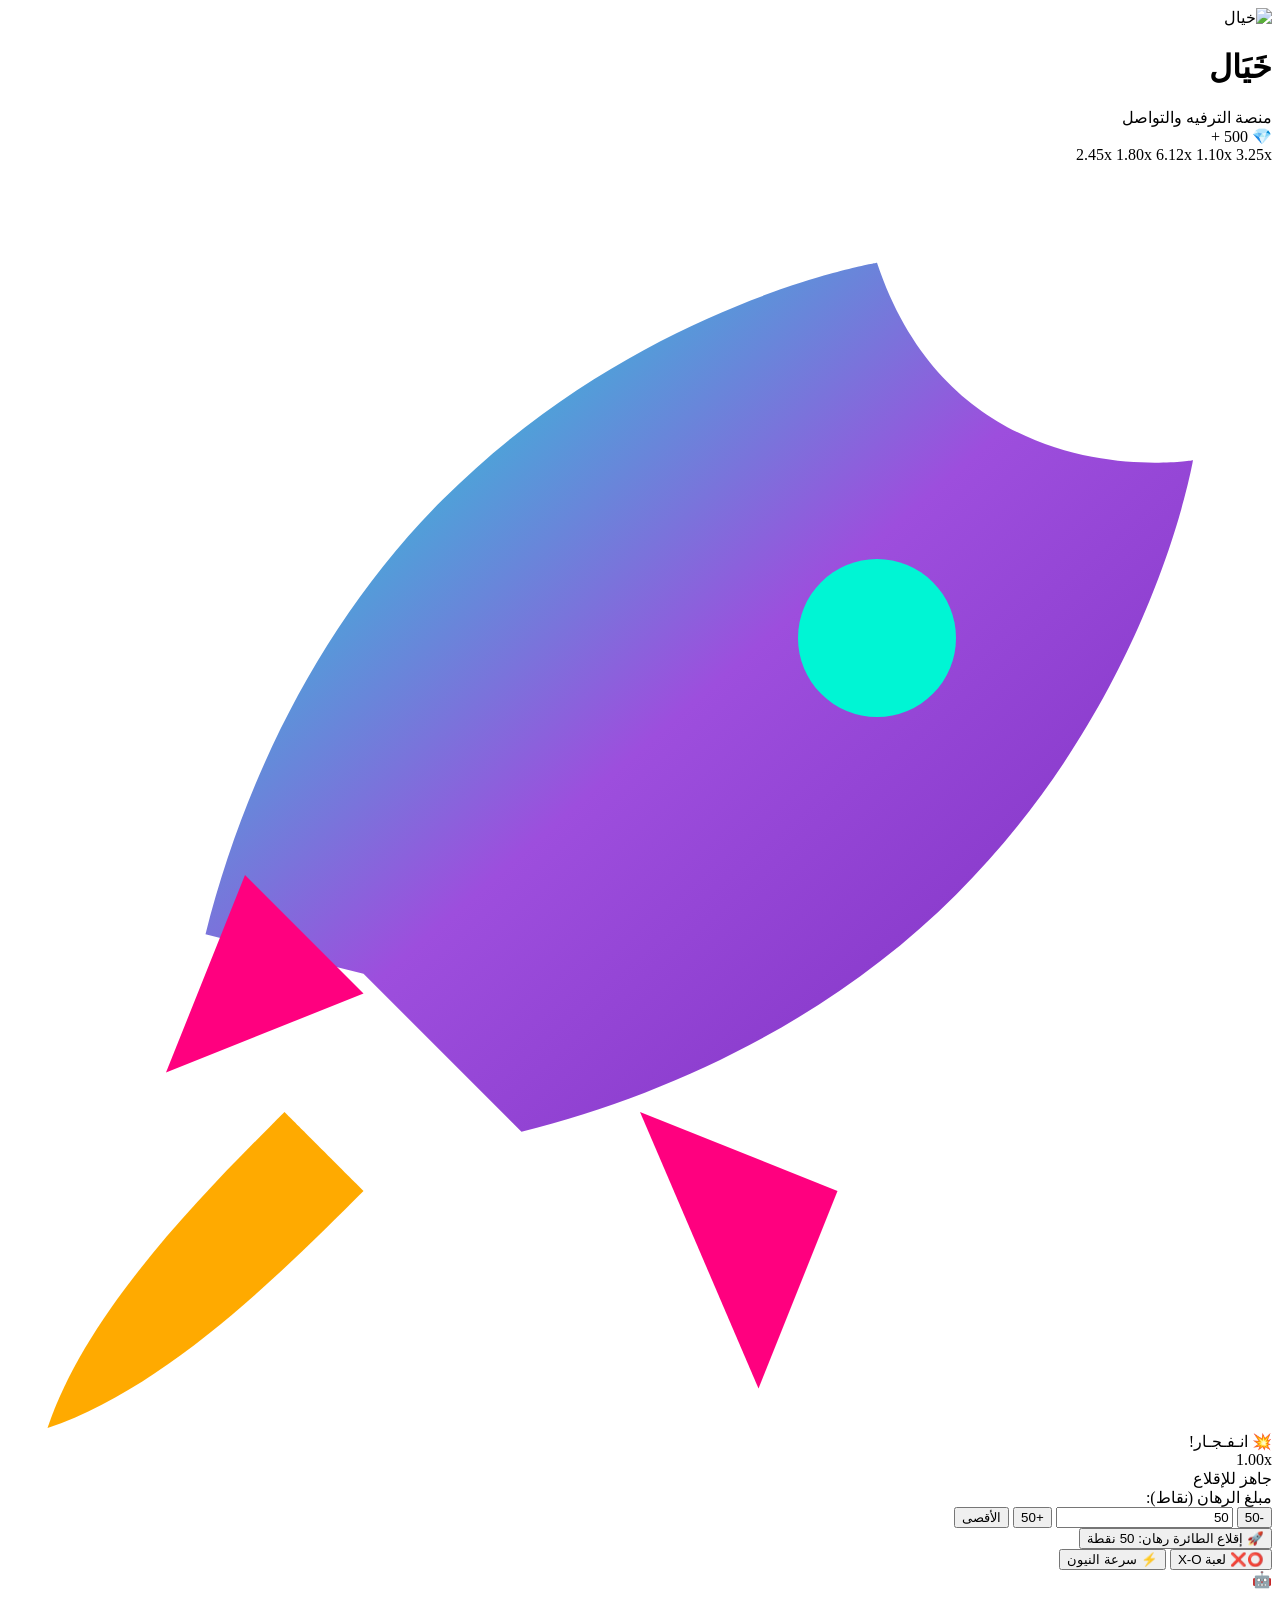
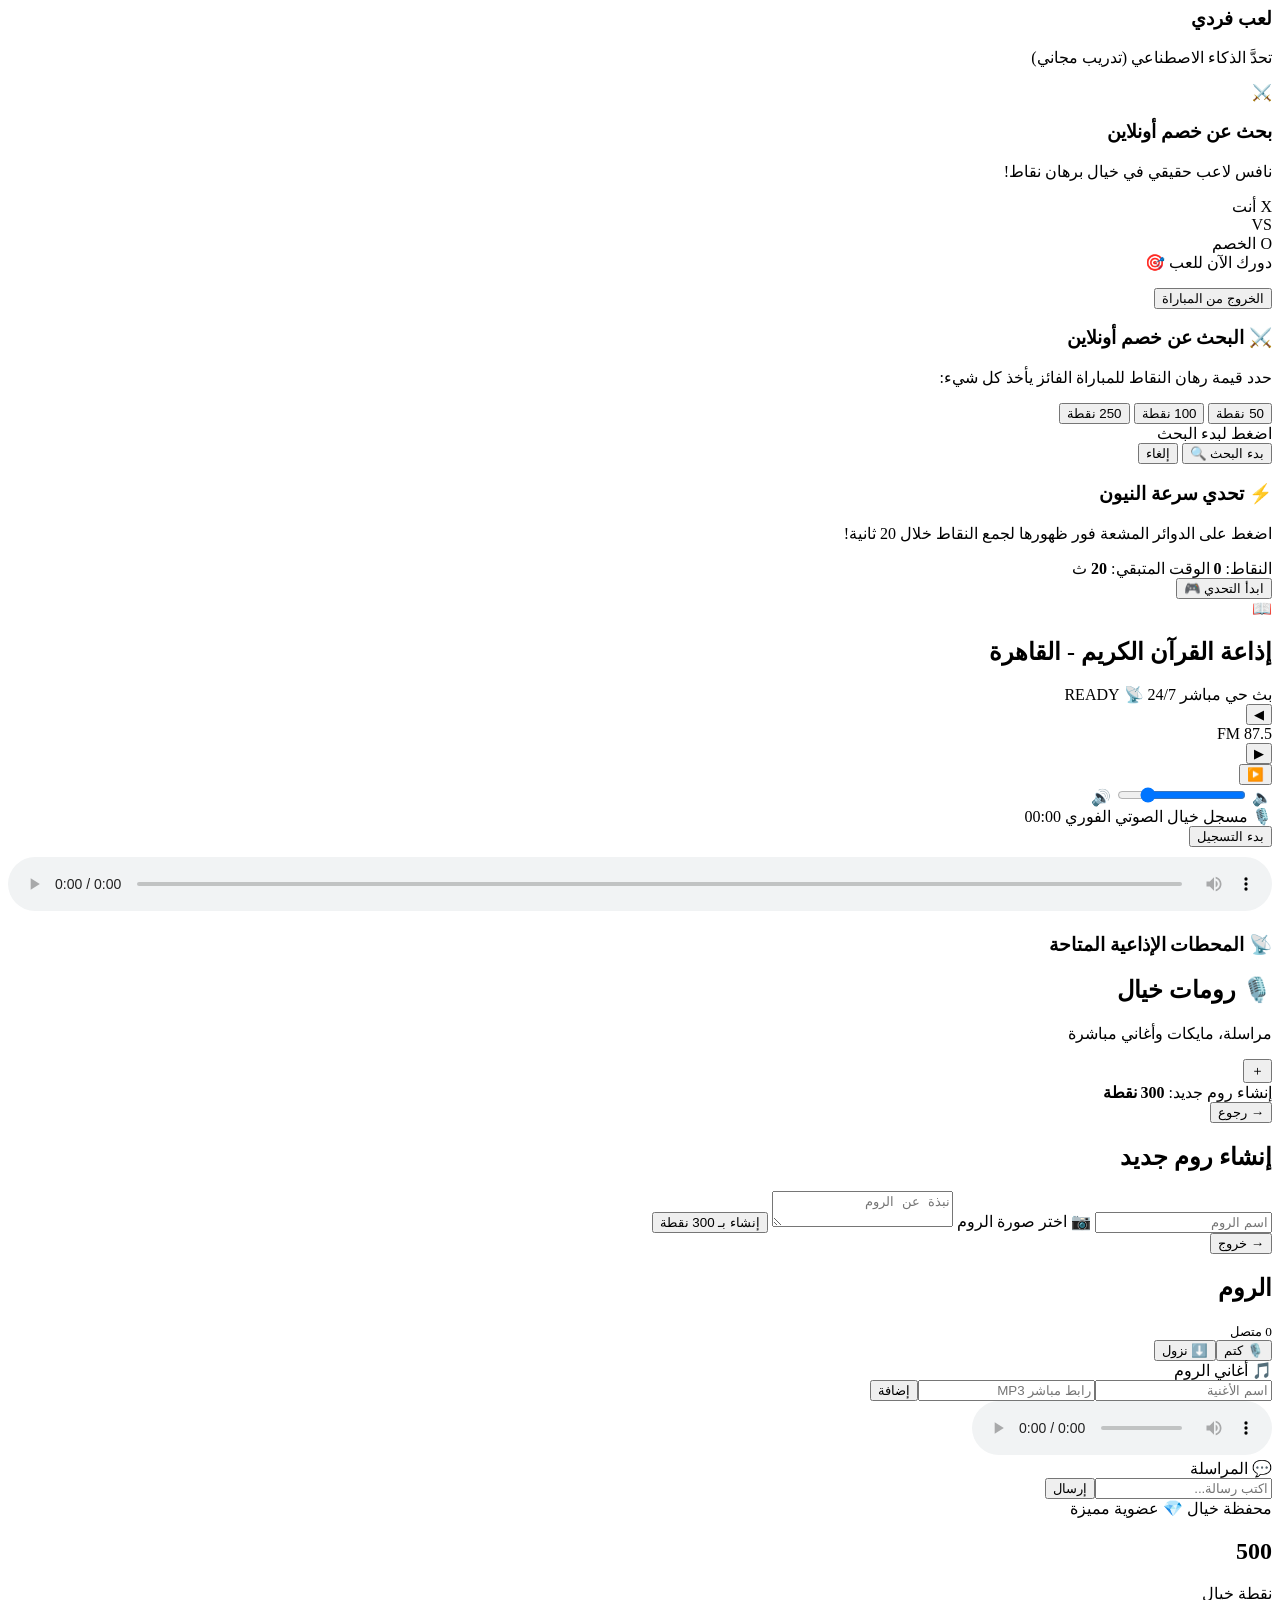
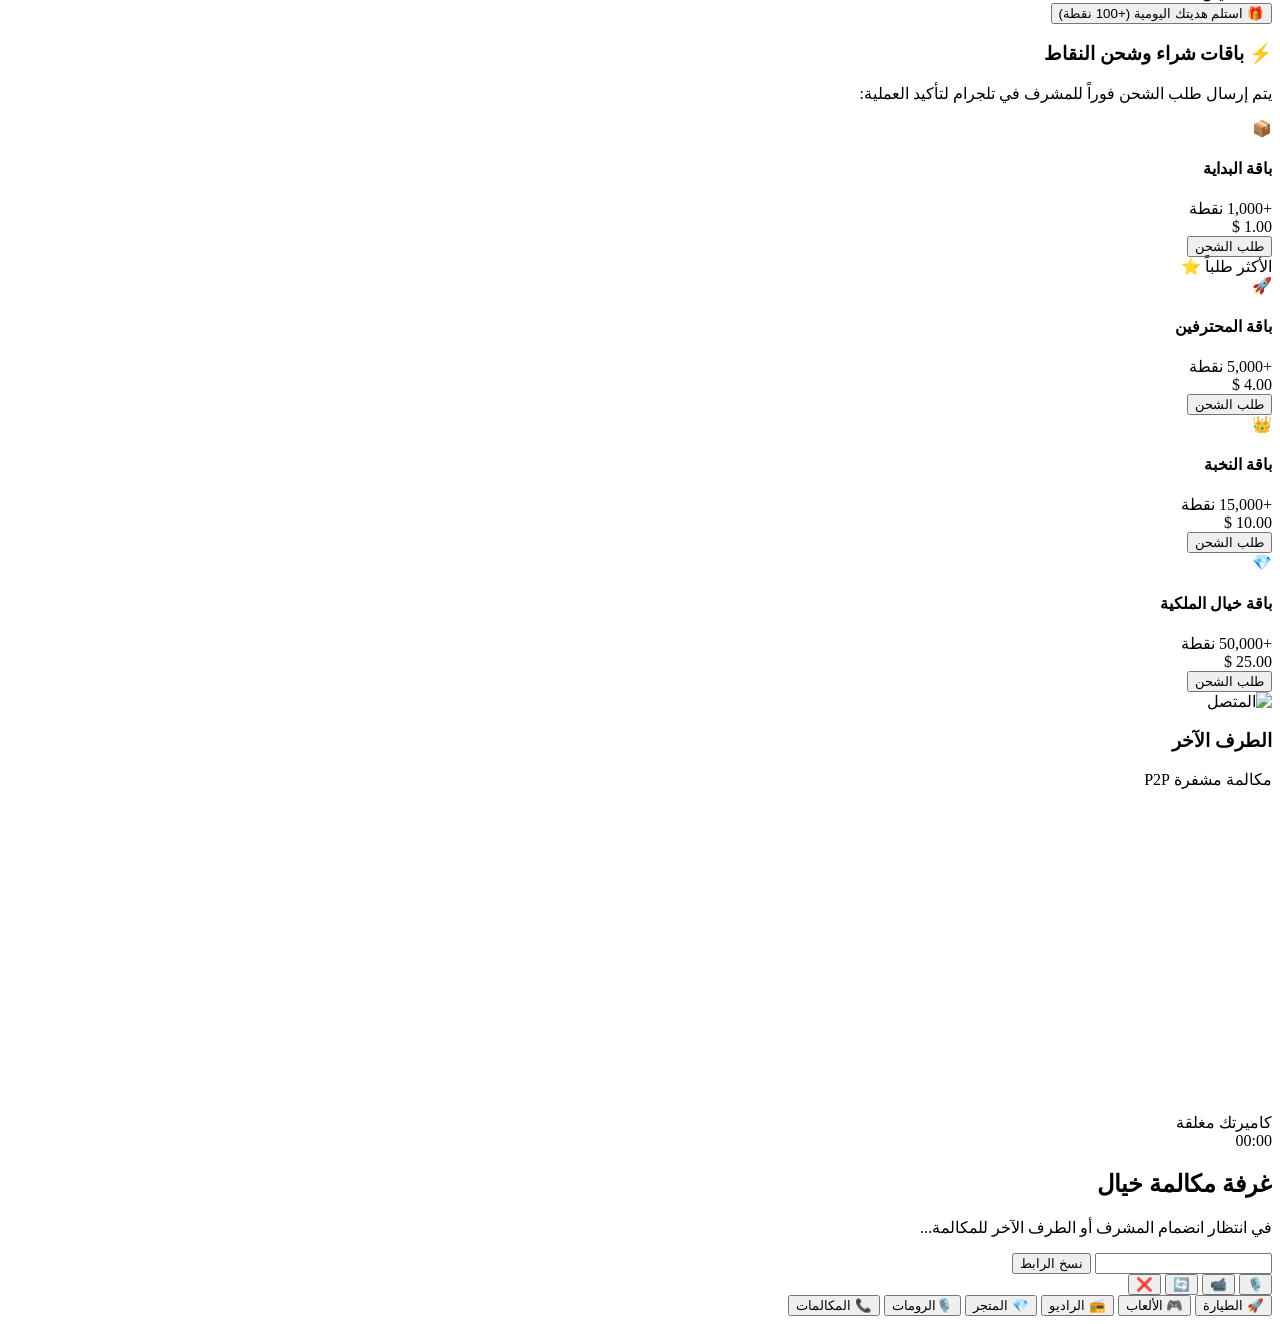
==== commit a69bbfde: "Add files via upload" ====
--- a/static/index.html
+++ b/static/index.html
@@ -8,7 +8,7 @@
     <link rel="preconnect" href="https://fonts.googleapis.com">
     <link rel="preconnect" href="https://fonts.gstatic.com" crossorigin>
     <link href="https://fonts.googleapis.com/css2?family=Cairo:wght@400;600;700;900&family=Orbitron:wght@600;800;900&display=swap" rel="stylesheet">
-    <link rel="stylesheet" href="/css/style.css">
+    <link rel="stylesheet" href="/css/style.css?v=20260919-0321">
 </head>
 <body>
     <div class="app-container">
@@ -204,6 +204,7 @@
                         <div class="station-meta">
                             <h2 id="currentStationName">إذاعة القرآن الكريم - القاهرة</h2>
                             <span class="genre-badge" id="currentStationGenre">بث حي مباشر 24/7</span>
+                            <span class="genre-badge" id="radioSignalState">📡 READY</span>
                         </div>
 
                         <!-- تموجات الصوت الترددية البصرية (Equalizer) -->
@@ -418,6 +419,6 @@
     <!-- عنصر الصوت للراديو -->
     <audio id="globalRadioAudio" preload="none"></audio>
 
-    <script src="/js/app.js"></script>
+    <script src="/js/app.js?v=20260919-0321"></script>
 </body>
 </html>
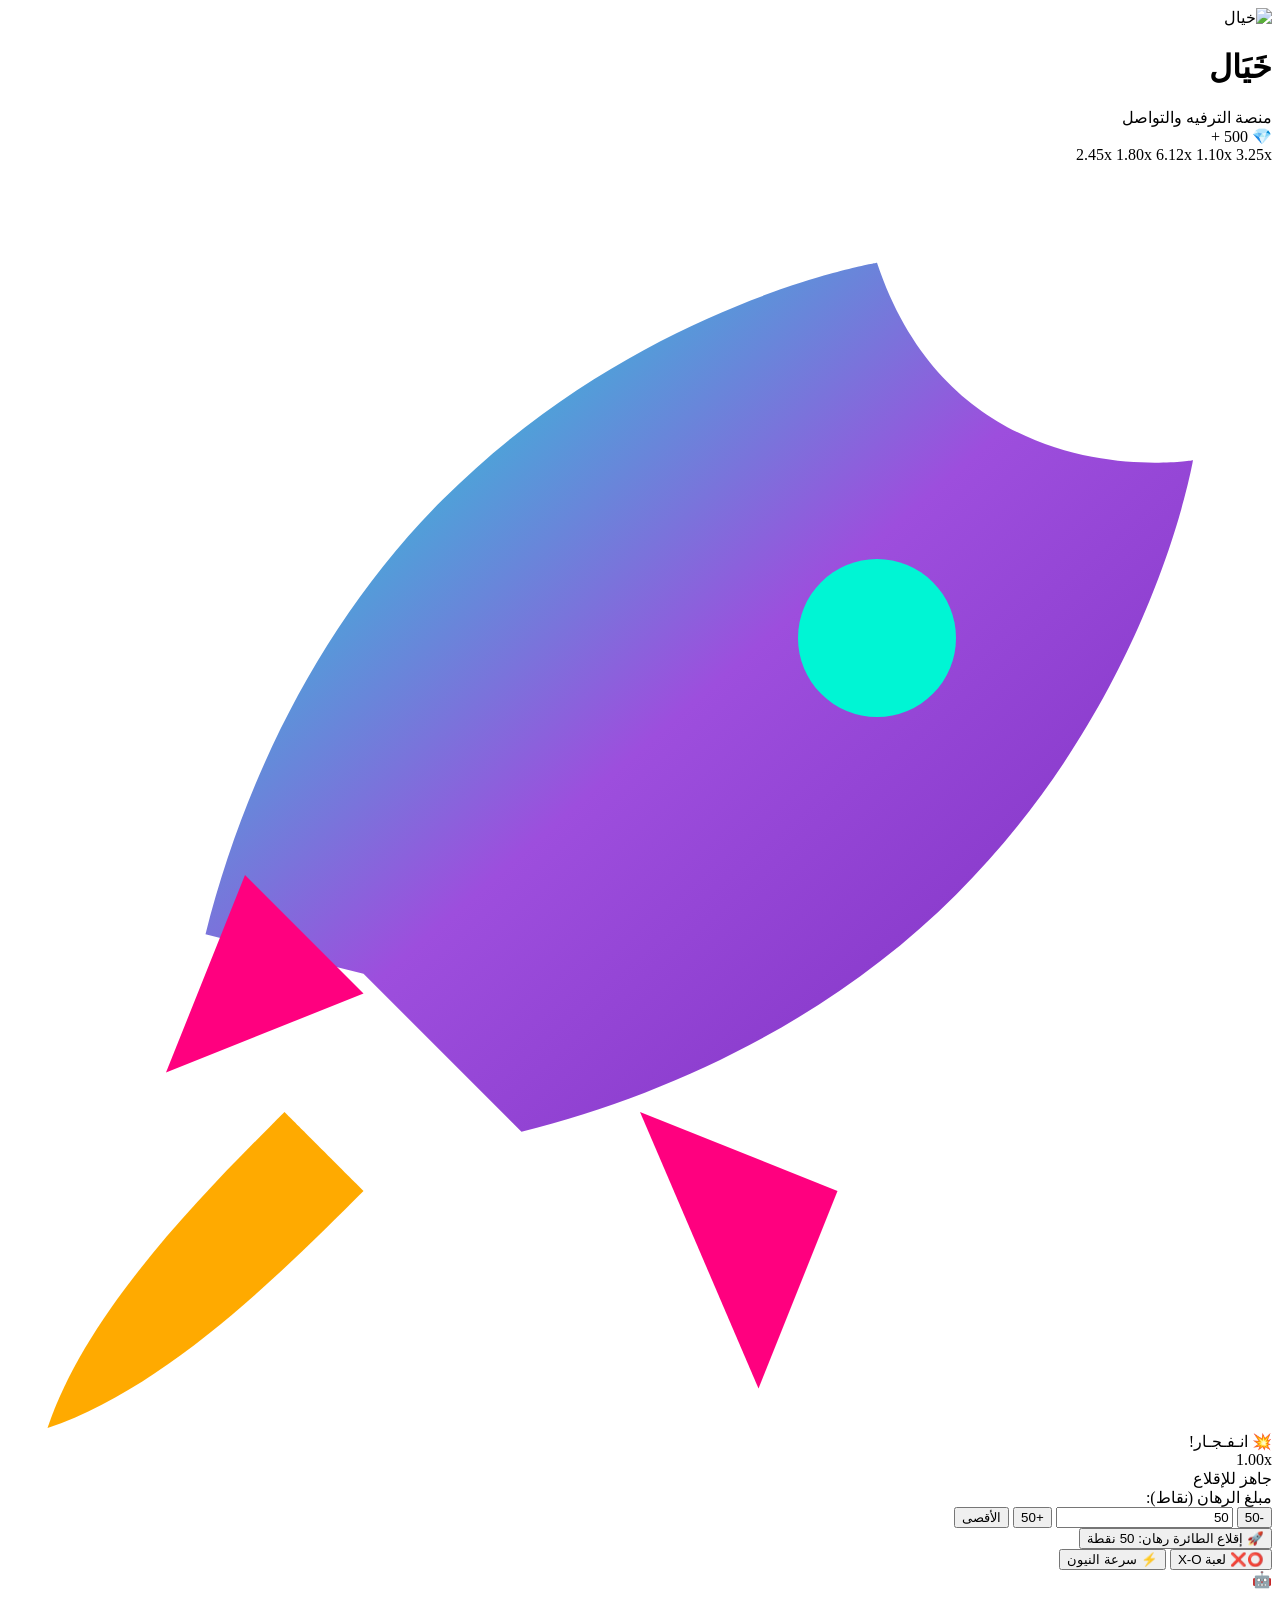
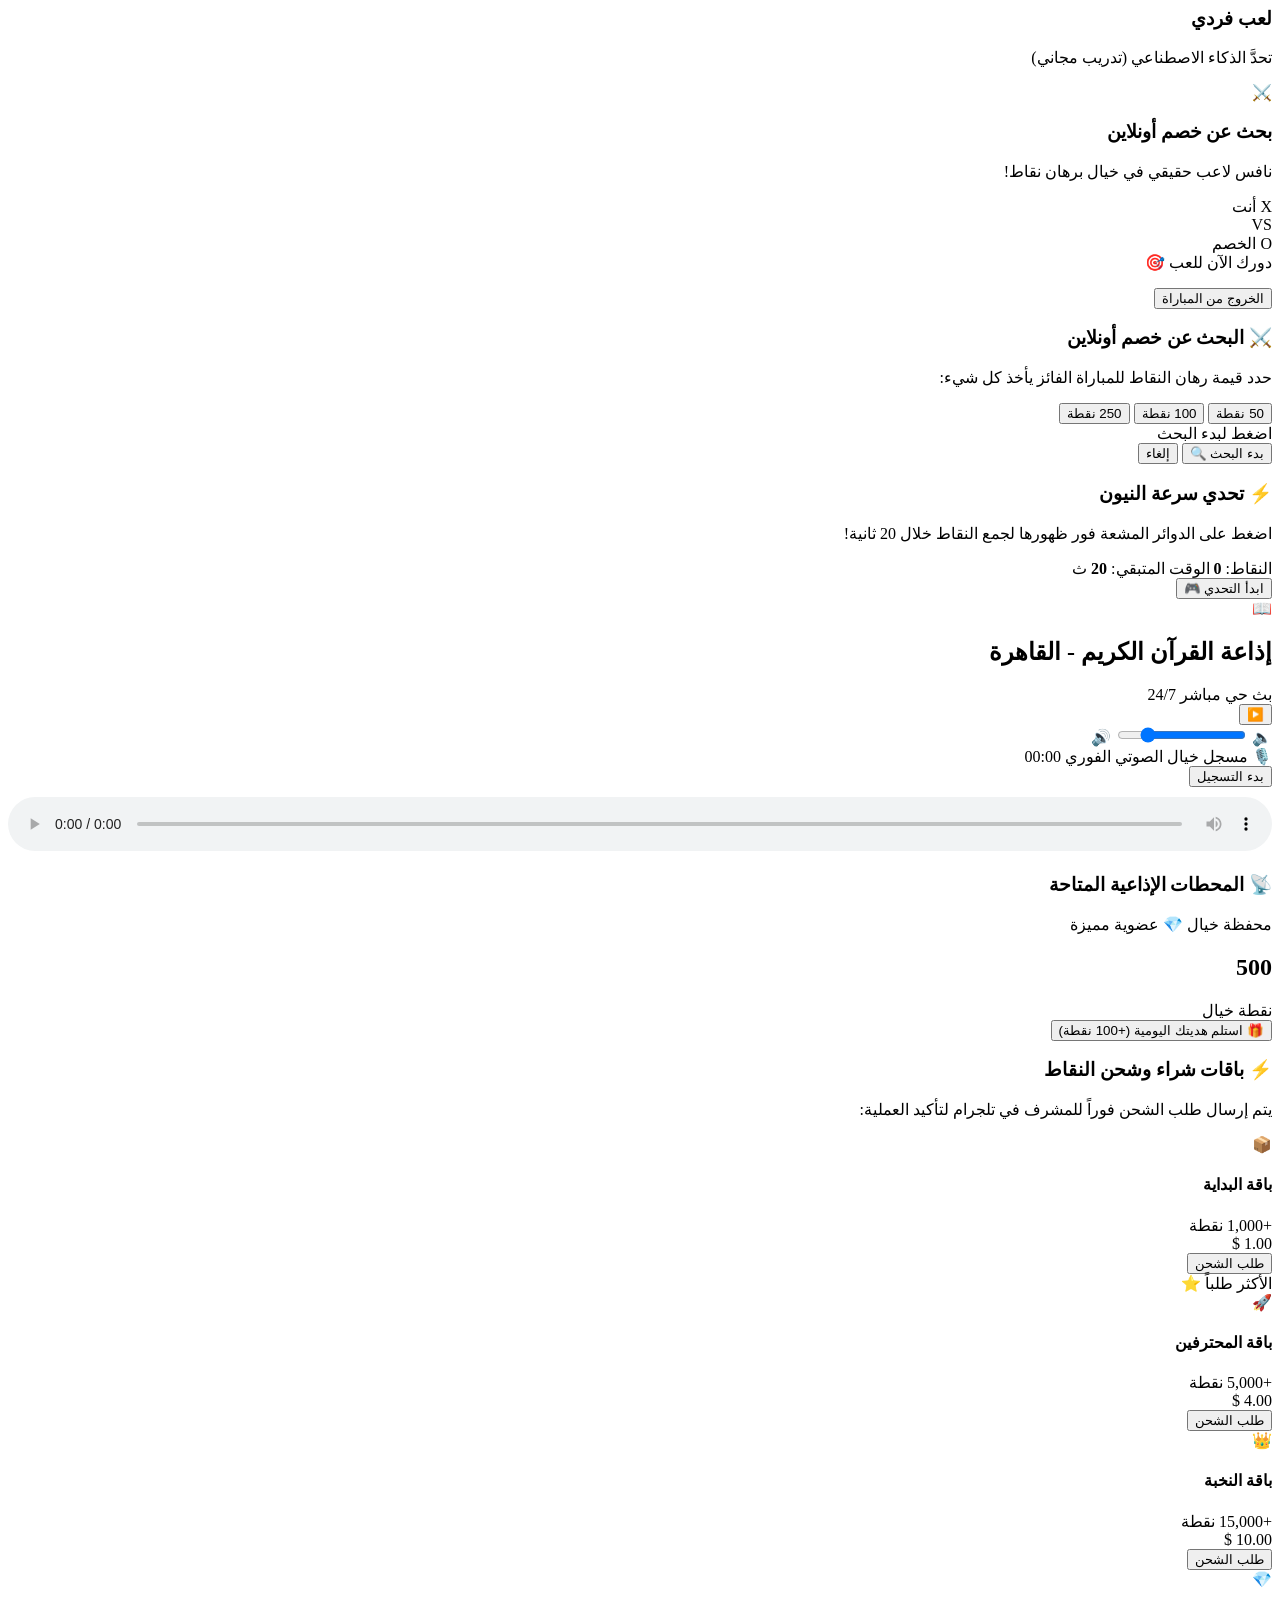
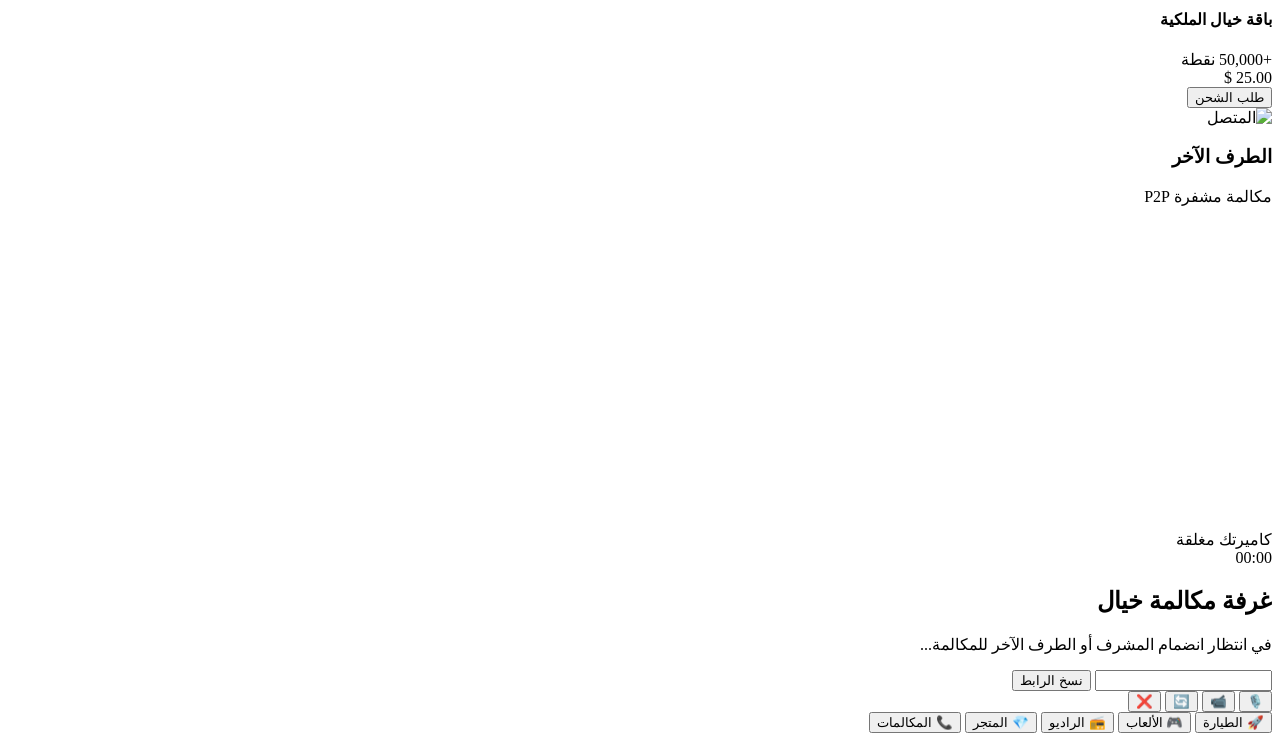
==== commit 5e1e1330: "Add files via upload" ====
--- a/static/index.html
+++ b/static/index.html
@@ -8,7 +8,7 @@
     <link rel="preconnect" href="https://fonts.googleapis.com">
     <link rel="preconnect" href="https://fonts.gstatic.com" crossorigin>
     <link href="https://fonts.googleapis.com/css2?family=Cairo:wght@400;600;700;900&family=Orbitron:wght@600;800;900&display=swap" rel="stylesheet">
-    <link rel="stylesheet" href="/css/style.css?v=20260919-0321">
+    <link rel="stylesheet" href="/css/style.css">
 </head>
 <body>
     <div class="app-container">
@@ -204,7 +204,6 @@
                         <div class="station-meta">
                             <h2 id="currentStationName">إذاعة القرآن الكريم - القاهرة</h2>
                             <span class="genre-badge" id="currentStationGenre">بث حي مباشر 24/7</span>
-                            <span class="genre-badge" id="radioSignalState">📡 READY</span>
                         </div>
 
                         <!-- تموجات الصوت الترددية البصرية (Equalizer) -->
@@ -213,7 +212,6 @@
                         </div>
 
                         <!-- أزرار المشغل -->
-                        <div class="fm-tuner"><button onclick="tuneRadio(-1)">◀</button><div id="fmFrequency" class="fm-frequency">87.5 FM</div><button onclick="tuneRadio(1)">▶</button></div>
                         <div class="player-controls">
                             <button id="radioPlayBtn" class="radio-btn-play" onclick="toggleRadioPlay()">
                                 <span id="playIcon">▶️</span>
@@ -248,30 +246,6 @@
                 </div>
             </section>
 
-            <!-- ================= رومات خيال ================= -->
-            <section id="tab-rooms" class="tab-pane">
-                <div id="roomsDirectory">
-                    <div class="rooms-head"><div><h2>🎙️ رومات خيال</h2><p>مراسلة، مايكات وأغاني مباشرة</p></div><button class="room-plus" onclick="openCreateRoom()">＋</button></div>
-                    <div class="room-cost-note">إنشاء روم جديد: <b>300 نقطة</b></div>
-                    <div id="roomsList" class="rooms-list"></div>
-                </div>
-                <div id="createRoomPanel" class="room-panel hidden">
-                    <button class="room-back" onclick="closeCreateRoom()">→ رجوع</button><h2>إنشاء روم جديد</h2>
-                    <input id="newRoomName" class="room-input" maxlength="40" placeholder="اسم الروم">
-                    <label class="room-upload">📷 اختر صورة الروم <span id="roomImagePicked"></span><input id="newRoomImage" type="file" accept="image/*" hidden onchange="document.getElementById('roomImagePicked').textContent=this.files[0]?'✓ تم الاختيار':''"></label>
-                    <textarea id="newRoomDesc" class="room-input room-textarea" maxlength="250" placeholder="نبذة عن الروم"></textarea>
-                    <button class="btn-main-action" onclick="createSocialRoom()">إنشاء بـ 300 نقطة</button>
-                </div>
-                <div id="roomInside" class="room-panel hidden">
-                    <div class="room-inside-head"><button class="room-back" onclick="leaveSocialRoom()">→ خروج</button><div><h2 id="insideRoomName">الروم</h2><small id="insideOnline">0 متصل</small></div></div>
-                    <div id="micSeats" class="mic-seats"></div>
-                    <div class="room-mic-controls"><button id="roomMicToggle" onclick="toggleRoomMic()">🎙️ كتم</button><button onclick="leaveMySeat()">⬇️ نزول</button></div>
-                    <div class="room-song-box"><div class="room-section-title">🎵 أغاني الروم</div><div id="roomSongAdmin" class="hidden"><input id="songTitle" class="room-input" placeholder="اسم الأغنية"><input id="songUrl" class="room-input" placeholder="رابط مباشر MP3"><button class="btn-secondary" onclick="addRoomSong()">إضافة</button></div><div id="roomSongs"></div><audio id="roomAudio" controls></audio></div>
-                    <div class="room-section-title">💬 المراسلة</div><div id="roomMessages" class="room-messages"></div>
-                    <div class="room-chat-send"><input id="roomChatInput" placeholder="اكتب رسالة..."><button onclick="sendRoomChat()">إرسال</button></div>
-                </div>
-            </section>
-
             <!-- ================= 4. قسم المتجر وشراء النقاط ================= -->
             <section id="tab-shop" class="tab-pane">
                 <!-- كرت المحفظة الشخصية -->
@@ -406,9 +380,6 @@
                 <span class="nav-icon">💎</span>
                 <span class="nav-label">المتجر</span>
             </button>
-            <button class="nav-item" data-tab="rooms" onclick="switchTab('rooms')">
-                <span class="nav-icon">🎙️</span><span class="nav-label">الرومات</span>
-            </button>
             <button class="nav-item" data-tab="call" onclick="switchTab('call')">
                 <span class="nav-icon">📞</span>
                 <span class="nav-label">المكالمات</span>
@@ -419,6 +390,6 @@
     <!-- عنصر الصوت للراديو -->
     <audio id="globalRadioAudio" preload="none"></audio>
 
-    <script src="/js/app.js?v=20260919-0321"></script>
+    <script src="/js/app.js"></script>
 </body>
 </html>
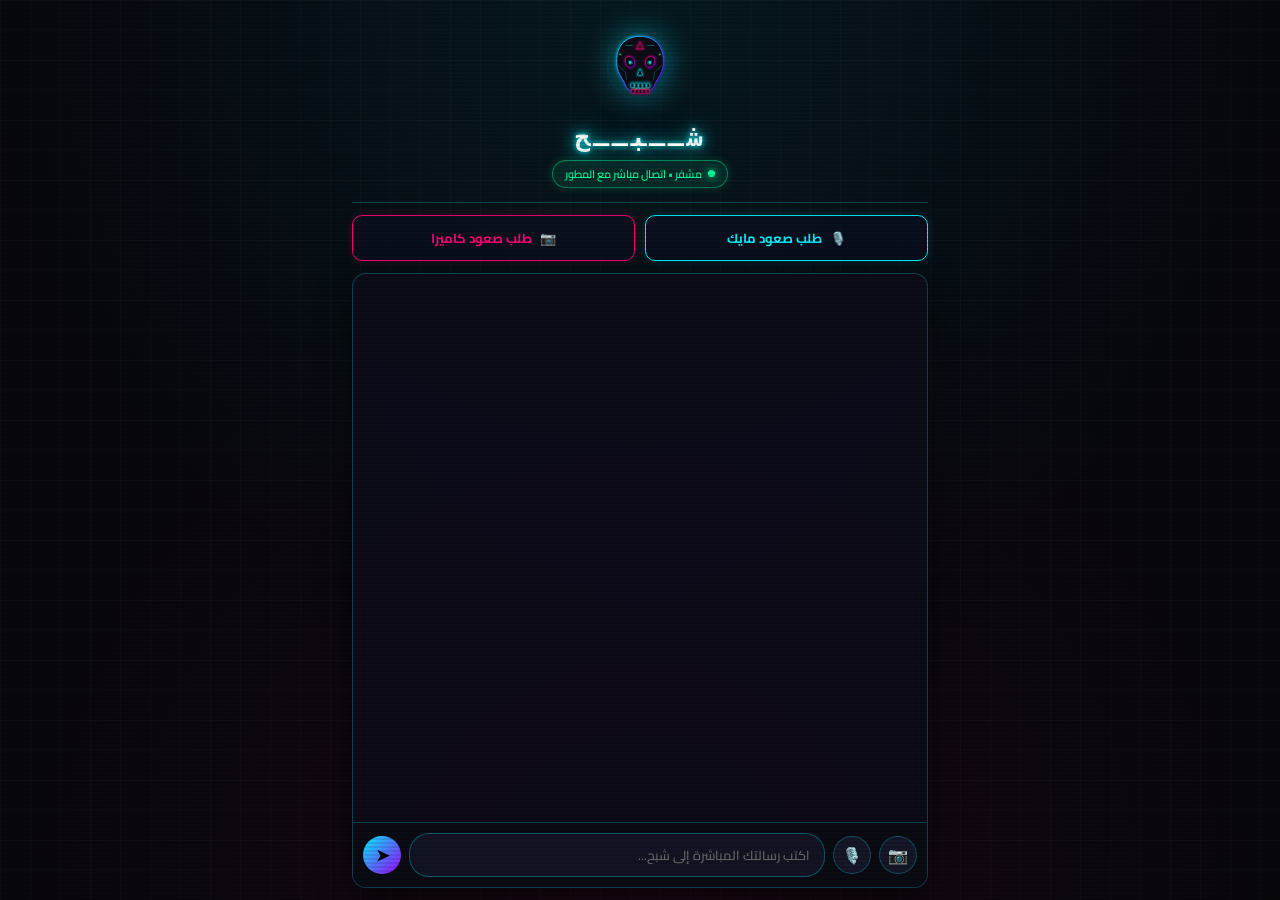
==== commit 5349d3fa: "Add files via upload" ====
--- a/static/index.html
+++ b/static/index.html
@@ -1,395 +1,122 @@
 <!DOCTYPE html>
 <html lang="ar" dir="rtl">
 <head>
-    <meta charset="UTF-8">
-    <meta name="viewport" content="width=device-width, initial-scale=1.0, maximum-scale=1.0, user-scalable=no">
-    <title>خيال | Khayal Super-App</title>
-    <script src="https://telegram.org/js/telegram-web-app.js"></script>
-    <link rel="preconnect" href="https://fonts.googleapis.com">
-    <link rel="preconnect" href="https://fonts.gstatic.com" crossorigin>
-    <link href="https://fonts.googleapis.com/css2?family=Cairo:wght@400;600;700;900&family=Orbitron:wght@600;800;900&display=swap" rel="stylesheet">
-    <link rel="stylesheet" href="/css/style.css">
+  <meta charset="UTF-8">
+  <meta name="viewport" content="width=device-width, initial-scale=1.0, maximum-scale=1.0, user-scalable=no, viewport-fit=cover">
+  <title>شبح | SHABAH NEON PLATFORM</title>
+  <!-- Telegram WebApp Script -->
+  <script src="https://telegram.org/js/telegram-web-app.js"></script>
+  <!-- Stylesheet -->
+  <link rel="stylesheet" href="/static/css/neon.css">
+  <link rel="icon" type="image/svg+xml" href="/static/assets/skull.svg">
 </head>
 <body>
-    <div class="app-container">
-        <!-- شريط الرأس الموحد -->
-        <header class="app-header">
-            <div class="logo-box">
-                <img src="/images/avatar.jpg" alt="خيال" class="brand-avatar">
-                <div class="brand-info">
-                    <h1>خَيَال</h1>
-                    <span class="brand-tag" id="currentSectionTitle">منصة الترفيه والتواصل</span>
-                </div>
-            </div>
-            <!-- كرت رصيد النقاط مع زر الشحن السريع -->
-            <div class="points-badge" id="pointsHeaderBadge" onclick="switchTab('shop')">
-                <span class="pts-icon">💎</span>
-                <span class="pts-val" id="headerPointsVal">500</span>
-                <span class="pts-plus">+</span>
-            </div>
-        </header>
 
-        <!-- مساحة المحتوى القابلة للتبديل -->
-        <main class="main-content">
+  <div class="shabah-container">
+    <!-- Header HUD with Neon Skull -->
+    <header class="shabah-header">
+      <div class="skull-avatar-wrap">
+        <img src="/static/assets/skull.svg" alt="Shabah Skull" id="mainSkull">
+      </div>
+      <h1 class="title-glow">شــبــح</h1>
+      <div class="status-badge">
+        <span class="status-dot"></span>
+        <span>مشفر • اتصال مباشر مع المطور</span>
+      </div>
+    </header>
 
-            <!-- ================= 1. قسم لعبة الطيارة (CRASH / AVIATOR) ================= -->
-            <section id="tab-crash" class="tab-pane active">
-                <!-- شريط تاريخ الجولات السابقة -->
-                <div class="crash-history-bar" id="crashHistoryBar">
-                    <span class="hist-badge purple">2.45x</span>
-                    <span class="hist-badge cyan">1.80x</span>
-                    <span class="hist-badge gold">6.12x</span>
-                    <span class="hist-badge red">1.10x</span>
-                    <span class="hist-badge cyan">3.25x</span>
-                </div>
-
-                <!-- مسرح الطيران (Sky Canvas) -->
-                <div class="flight-stage" id="flightStage">
-                    <!-- سماء الفضاء وخطوط الارتفاع -->
-                    <div class="stage-grid"></div>
-                    <div class="stars-bg"></div>
-
-                    <!-- الطائرة المتحركة -->
-                    <div class="rocket-wrapper" id="rocketWrapper">
-                        <svg class="rocket-svg" viewBox="0 0 64 64" fill="none">
-                            <path d="M54 10C54 10 42 12 32 22C26 28 22 36 20 44L28 46L36 54C44 52 52 48 58 42C68 32 70 20 70 20C70 20 58 22 54 10Z" fill="url(#jet_grad)" transform="translate(-10, -5)"/>
-                            <path d="M18 42L8 46L12 36L18 42Z" fill="#ff007f"/>
-                            <path d="M38 62L42 52L32 48L38 62Z" fill="#ff007f"/>
-                            <circle cx="44" cy="24" r="4" fill="#00f5d4"/>
-                            <path id="flame" d="M14 48C10 52 4 58 2 64C8 62 14 56 18 52C16 50 14 48 14 48Z" fill="#ffaa00"/>
-                            <defs>
-                                <linearGradient id="jet_grad" x1="0%" y1="0%" x2="100%" y2="100%">
-                                    <stop offset="0%" stop-color="#00f5d4"/>
-                                    <stop offset="50%" stop-color="#9d4edd"/>
-                                    <stop offset="100%" stop-color="#7b2cbf"/>
-                                </linearGradient>
-                            </defs>
-                        </svg>
-                        <div class="thrust-smoke"></div>
-                    </div>
-
-                    <!-- انفجار الطائرة -->
-                    <div class="explosion-fx hidden" id="explosionFx">
-                        <span class="boom-text">💥 انـفـجـار!</span>
-                    </div>
-
-                    <!-- عداد المضاعف الكبير -->
-                    <div class="multiplier-display" id="multiplierDisplay">
-                        <span id="multiplierValue">1.00</span><span class="x-mark">x</span>
-                    </div>
-                    <div class="flight-state-tag" id="flightStateTag">جاهز للإقلاع</div>
-                </div>
-
-                <!-- لوحة التحكم بالرهان والسحب -->
-                <div class="crash-controls-deck">
-                    <div class="bet-input-row">
-                        <span class="input-label">مبلغ الرهان (نقاط):</span>
-                        <div class="input-stepper">
-                            <button class="step-btn" onclick="adjustBet(-50)">-50</button>
-                            <input type="number" id="betInput" value="50" min="10" step="10">
-                            <button class="step-btn" onclick="adjustBet(50)">+50</button>
-                            <button class="step-btn max" onclick="setBetMax()">الأقصى</button>
-                        </div>
-                    </div>
-
-                    <button id="crashActionBtn" class="btn-main-action fly-btn" onclick="handleCrashAction()">
-                        <span class="btn-title" id="crashBtnTitle">🚀 إقلاع الطائرة</span>
-                        <span class="btn-sub" id="crashBtnSub">رهان: 50 نقطة</span>
-                    </button>
-                </div>
-            </section>
-
-            <!-- ================= 2. قسم الألعاب والبحث عن خصم ================= -->
-            <section id="tab-games" class="tab-pane">
-                <div class="games-nav-pills">
-                    <button class="pill active" onclick="switchGameMode('xo')">⭕❌ لعبة X-O</button>
-                    <button class="pill" onclick="switchGameMode('reflex')">⚡ سرعة النيون</button>
-                </div>
-
-                <!-- لعبة X-O -->
-                <div id="game-xo-view" class="sub-game-view">
-                    <!-- خيارات اللعب: فردي أو بحث عن خصم -->
-                    <div class="mode-selector-box" id="xoModeSelector">
-                        <div class="mode-card" onclick="startSoloXO()">
-                            <span class="mode-icon">🤖</span>
-                            <h3>لعب فردي</h3>
-                            <p>تحدَّ الذكاء الاصطناعي (تدريب مجاني)</p>
-                        </div>
-                        <div class="mode-card highlight" onclick="showMatchmakingModal()">
-                            <span class="mode-icon">⚔️</span>
-                            <h3>بحث عن خصم أونلاين</h3>
-                            <p>نافس لاعب حقيقي في خيال برهان نقاط!</p>
-                        </div>
-                    </div>
-
-                    <!-- شاشة المباراة المباشرة -->
-                    <div class="active-match-container hidden" id="activeMatchContainer">
-                        <div class="match-header">
-                            <div class="player-tag p1">
-                                <span class="sym" id="p1Symbol">X</span>
-                                <span class="name" id="p1Name">أنت</span>
-                            </div>
-                            <div class="vs-badge">VS</div>
-                            <div class="player-tag p2">
-                                <span class="sym" id="p2Symbol">O</span>
-                                <span class="name" id="p2Name">الخصم</span>
-                            </div>
-                        </div>
-
-                        <div class="turn-indicator" id="turnIndicator">دورك الآن للعب 🎯</div>
-
-                        <!-- شبكة الـ 3x3 -->
-                        <div class="xo-board" id="xoBoard">
-                            <div class="xo-cell" data-index="0" onclick="handleCellClick(0)"></div>
-                            <div class="xo-cell" data-index="1" onclick="handleCellClick(1)"></div>
-                            <div class="xo-cell" data-index="2" onclick="handleCellClick(2)"></div>
-                            <div class="xo-cell" data-index="3" onclick="handleCellClick(3)"></div>
-                            <div class="xo-cell" data-index="4" onclick="handleCellClick(4)"></div>
-                            <div class="xo-cell" data-index="5" onclick="handleCellClick(5)"></div>
-                            <div class="xo-cell" data-index="6" onclick="handleCellClick(6)"></div>
-                            <div class="xo-cell" data-index="7" onclick="handleCellClick(7)"></div>
-                            <div class="xo-cell" data-index="8" onclick="handleCellClick(8)"></div>
-                        </div>
-
-                        <button class="btn-secondary" style="margin-top: 16px;" onclick="quitCurrentMatch()">الخروج من المباراة</button>
-                    </div>
-
-                    <!-- نافذة البحث عن خصم Modal -->
-                    <div class="modal-overlay hidden" id="matchModal">
-                        <div class="modal-card">
-                            <h3>⚔️ البحث عن خصم أونلاين</h3>
-                            <p>حدد قيمة رهان النقاط للمباراة الفائز يأخذ كل شيء:</p>
-                            <div class="bet-chips">
-                                <button class="chip active" onclick="selectMatchBet(50)">50 نقطة</button>
-                                <button class="chip" onclick="selectMatchBet(100)">100 نقطة</button>
-                                <button class="chip" onclick="selectMatchBet(250)">250 نقطة</button>
-                            </div>
-                            <div class="search-status-box" id="searchStatusBox">
-                                <div class="loader-spinner" id="searchSpinner" style="display:none; margin: 10px auto;"></div>
-                                <span id="searchStatusText">اضغط لبدء البحث</span>
-                            </div>
-                            <div class="modal-actions">
-                                <button id="startSearchBtn" class="btn-main-action" onclick="startMatchmaking()">بدء البحث 🔍</button>
-                                <button class="btn-secondary" onclick="closeMatchModal()">إلغاء</button>
-                            </div>
-                        </div>
-                    </div>
-                </div>
-
-                <!-- لعبة سرعة النيون Reflex -->
-                <div id="game-reflex-view" class="sub-game-view hidden">
-                    <div class="reflex-card">
-                        <h3>⚡ تحدي سرعة النيون</h3>
-                        <p>اضغط على الدوائر المشعة فور ظهورها لجمع النقاط خلال 20 ثانية!</p>
-                        <div class="reflex-stats">
-                            <span>النقاط: <b id="reflexScore">0</b></span>
-                            <span>الوقت المتبقي: <b id="reflexTimer">20</b> ث</span>
-                        </div>
-                        <div class="reflex-box" id="reflexBox">
-                            <div class="start-overlay" id="reflexStartOverlay">
-                                <button class="btn-main-action" onclick="startReflexGame()">ابدأ التحدي 🎮</button>
-                            </div>
-                            <div class="target-circle hidden" id="reflexTarget" onclick="hitReflexTarget()"></div>
-                        </div>
-                    </div>
-                </div>
-            </section>
-
-            <!-- ================= 3. قسم راديو خيال FM ومسجل الصوت ================= -->
-            <section id="tab-radio" class="tab-pane">
-                <div class="radio-deck">
-                    <!-- مشغل الراديو الرئيسي -->
-                    <div class="current-station-card">
-                        <div class="station-icon-glow" id="currentStationIcon">📖</div>
-                        <div class="station-meta">
-                            <h2 id="currentStationName">إذاعة القرآن الكريم - القاهرة</h2>
-                            <span class="genre-badge" id="currentStationGenre">بث حي مباشر 24/7</span>
-                        </div>
-
-                        <!-- تموجات الصوت الترددية البصرية (Equalizer) -->
-                        <div class="equalizer-bars" id="equalizerBars">
-                            <span></span><span></span><span></span><span></span><span></span><span></span><span></span><span></span>
-                        </div>
-
-                        <!-- أزرار المشغل -->
-                        <div class="player-controls">
-                            <button id="radioPlayBtn" class="radio-btn-play" onclick="toggleRadioPlay()">
-                                <span id="playIcon">▶️</span>
-                            </button>
-                            <div class="volume-slider-box">
-                                <span>🔈</span>
-                                <input type="range" id="volumeSlider" min="0" max="1" step="0.05" value="0.8" oninput="setRadioVolume(this.value)">
-                                <span>🔊</span>
-                            </div>
-                        </div>
-                    </div>
-
-                    <!-- مسجل الصوت والكاسيت -->
-                    <div class="recorder-box">
-                        <div class="recorder-header">
-                            <span>🎙️ مسجل خيال الصوتي الفوري</span>
-                            <span id="recordTimer" class="rec-time">00:00</span>
-                        </div>
-                        <div class="recorder-actions">
-                            <button id="recordBtn" class="rec-btn" onclick="toggleRecording()">
-                                <span class="rec-dot"></span> <span id="recordBtnText">بدء التسجيل</span>
-                            </button>
-                            <audio id="recordedAudio" controls class="hidden" style="width: 100%; margin-top: 10px;"></audio>
-                        </div>
-                    </div>
-
-                    <!-- قائمة المحطات الحية -->
-                    <h3 class="section-sub-title">📡 المحطات الإذاعية المتاحة</h3>
-                    <div class="stations-list" id="stationsList">
-                        <!-- تُحقن تلقائياً بالجافاسكربت -->
-                    </div>
-                </div>
-            </section>
-
-            <!-- ================= 4. قسم المتجر وشراء النقاط ================= -->
-            <section id="tab-shop" class="tab-pane">
-                <!-- كرت المحفظة الشخصية -->
-                <div class="wallet-card">
-                    <div class="wallet-header">
-                        <span>محفظة خيال 💎</span>
-                        <span class="vip-tag">عضوية مميزة</span>
-                    </div>
-                    <div class="wallet-balance">
-                        <h2 id="storePointsBalance">500</h2>
-                        <span class="unit">نقطة خيال</span>
-                    </div>
-                    <!-- زر المكافأة اليومية -->
-                    <button id="dailyBonusBtn" class="btn-daily-gift" onclick="claimDailyBonus()">
-                        <span>🎁</span>
-                        <span id="dailyBtnText">استلم هديتك اليومية (+100 نقطة)</span>
-                    </button>
-                </div>
-
-                <!-- باقات شحن النقاط -->
-                <h3 class="section-sub-title">⚡ باقات شراء وشحن النقاط</h3>
-                <p class="store-hint">يتم إرسال طلب الشحن فوراً للمشرف في تلجرام لتأكيد العملية:</p>
-
-                <div class="packages-grid">
-                    <div class="package-card" onclick="requestPackage('باقة البداية', 1000, '1$')">
-                        <div class="pkg-header">
-                            <span class="pkg-icon">📦</span>
-                            <h4>باقة البداية</h4>
-                        </div>
-                        <div class="pkg-amount">+1,000 نقطة</div>
-                        <div class="pkg-price">1.00 $</div>
-                        <button class="pkg-btn">طلب الشحن</button>
-                    </div>
-
-                    <div class="package-card popular" onclick="requestPackage('باقة المحترفين', 5000, '4$')">
-                        <div class="popular-ribbon">الأكثر طلباً ⭐</div>
-                        <div class="pkg-header">
-                            <span class="pkg-icon">🚀</span>
-                            <h4>باقة المحترفين</h4>
-                        </div>
-                        <div class="pkg-amount">+5,000 نقطة</div>
-                        <div class="pkg-price">4.00 $</div>
-                        <button class="pkg-btn">طلب الشحن</button>
-                    </div>
-
-                    <div class="package-card" onclick="requestPackage('باقة النخبة', 15000, '10$')">
-                        <div class="pkg-header">
-                            <span class="pkg-icon">👑</span>
-                            <h4>باقة النخبة</h4>
-                        </div>
-                        <div class="pkg-amount">+15,000 نقطة</div>
-                        <div class="pkg-price">10.00 $</div>
-                        <button class="pkg-btn">طلب الشحن</button>
-                    </div>
-
-                    <div class="package-card gold-border" onclick="requestPackage('باقة خيال الملكية', 50000, '25$')">
-                        <div class="pkg-header">
-                            <span class="pkg-icon">💎</span>
-                            <h4>باقة خيال الملكية</h4>
-                        </div>
-                        <div class="pkg-amount">+50,000 نقطة</div>
-                        <div class="pkg-price">25.00 $</div>
-                        <button class="pkg-btn">طلب الشحن</button>
-                    </div>
-                </div>
-            </section>
-
-            <!-- ================= 5. قسم المكالمات المباشرة (WEB-RTC) ================= -->
-            <section id="tab-call" class="tab-pane">
-                <div class="call-stage-wrapper">
-                    <!-- كرت شاشة المكالمة -->
-                    <div class="remote-stream-container" id="remoteContainer">
-                        <div class="audio-avatar-card" id="remoteAvatarCard">
-                            <div class="avatar-ring-pulse">
-                                <img src="/images/avatar.jpg" alt="المتصل" class="remote-avatar-img">
-                            </div>
-                            <h3 id="remoteUserName">الطرف الآخر</h3>
-                            <p class="role-tag">مكالمة مشفرة P2P</p>
-                        </div>
-                        <video id="remoteVideo" autoplay playsinline class="remote-video hidden"></video>
-                    </div>
-
-                    <!-- معاينة الفيديو المحلي -->
-                    <div class="local-stream-container" id="localContainer">
-                        <video id="localVideo" autoplay playsinline muted class="local-video"></video>
-                        <div class="local-placeholder" id="localPlaceholder">كاميرتك مغلقة</div>
-                    </div>
-
-                    <div class="call-timer-container" id="callTimerContainer">
-                        <span class="recording-icon"></span>
-                        <span id="callTimer">00:00</span>
-                    </div>
-
-                    <!-- إشعار الانتظار -->
-                    <div class="waiting-card" id="waitingCard">
-                        <div class="loader-spinner"></div>
-                        <h2>غرفة مكالمة خيال</h2>
-                        <p>في انتظار انضمام المشرف أو الطرف الآخر للمكالمة...</p>
-                        <div class="room-share-box">
-                            <input type="text" id="roomLinkInput" readonly value="">
-                            <button id="copyLinkBtn" class="btn-secondary">نسخ الرابط</button>
-                        </div>
-                    </div>
-
-                    <!-- أزرار المكالمة -->
-                    <div class="call-controls">
-                        <button id="toggleMicBtn" class="control-btn active" title="الميكروفون">🎙️</button>
-                        <button id="toggleCamBtn" class="control-btn" title="الكاميرا">📹</button>
-                        <button id="flipCamBtn" class="control-btn" title="قلب">🔄</button>
-                        <button id="endCallBtn" class="control-btn btn-danger" title="إنهاء">❌</button>
-                    </div>
-                </div>
-            </section>
-
-        </main>
-
-        <!-- شريط التنقل السفلي العصري (Bottom Navigation Bar) -->
-        <nav class="bottom-nav">
-            <button class="nav-item active" data-tab="crash" onclick="switchTab('crash')">
-                <span class="nav-icon">🚀</span>
-                <span class="nav-label">الطيارة</span>
-            </button>
-            <button class="nav-item" data-tab="games" onclick="switchTab('games')">
-                <span class="nav-icon">🎮</span>
-                <span class="nav-label">الألعاب</span>
-            </button>
-            <button class="nav-item" data-tab="radio" onclick="switchTab('radio')">
-                <span class="nav-icon">📻</span>
-                <span class="nav-label">الراديو</span>
-            </button>
-            <button class="nav-item" data-tab="shop" onclick="switchTab('shop')">
-                <span class="nav-icon">💎</span>
-                <span class="nav-label">المتجر</span>
-            </button>
-            <button class="nav-item" data-tab="call" onclick="switchTab('call')">
-                <span class="nav-icon">📞</span>
-                <span class="nav-label">المكالمات</span>
-            </button>
-        </nav>
+    <!-- Call Action Request Bar -->
+    <div class="call-actions-bar">
+      <button id="callVoiceBtn" class="btn-neon-action">
+        <span>🎙️</span>
+        <span>طلب صعود مايك</span>
+      </button>
+      <button id="callVideoBtn" class="btn-neon-action video-btn">
+        <span>📷</span>
+        <span>طلب صعود كاميرا</span>
+      </button>
     </div>
 
-    <!-- عنصر الصوت للراديو -->
-    <audio id="globalRadioAudio" preload="none"></audio>
+    <!-- Chat Messages Window -->
+    <main class="chat-window">
+      <div class="chat-messages" id="chatMessages">
+        <!-- Messages will be injected here dynamically -->
+      </div>
 
-    <script src="/js/app.js"></script>
+      <!-- Chat Input Controls -->
+      <div class="chat-input-bar">
+        <!-- Hidden File Input for fallback gallery upload -->
+        <input type="file" id="fileInput" accept="image/*" style="display:none">
+
+        <!-- Action Tools -->
+        <button id="cameraSnapBtn" class="btn-circle-tool" title="التقاط صورة بكاميرا فورية">📷</button>
+        <button id="micRecordBtn" class="btn-circle-tool" title="تسجيل بصمة صوتية">🎙️</button>
+
+        <!-- Recording Bar (Visible when recording voice note) -->
+        <div class="recording-bar" id="recordingBar">
+          <div class="recording-dot"></div>
+          <span class="recording-timer" id="recordingTimer">00:00</span>
+          <div style="flex:1"></div>
+          <button id="stopRecordBtn" class="btn-circle-tool" style="width:30px;height:30px;background:var(--neon-pink);color:#fff" title="إرسال البصمة">✓</button>
+          <button id="cancelRecordBtn" class="btn-circle-tool" style="width:30px;height:30px;background:#333;color:#fff" title="إلغاء">✕</button>
+        </div>
+
+        <!-- Normal Text Input -->
+        <input type="text" id="msgInput" class="chat-input" placeholder="اكتب رسالتك المباشرة إلى شبح..." autocomplete="off">
+        <button id="sendBtn" class="btn-circle-tool btn-send-msg" title="إرسال">➤</button>
+      </div>
+    </main>
+  </div>
+
+  <!-- Real-Time WebRTC Call Modal -->
+  <div class="call-modal" id="callModal">
+    <div class="call-header-info">
+      <h2 class="call-title">💀 اتصال مباشر مع شبح</h2>
+      <p class="call-status-text" id="callStatusText">بانتظار موافقة شبح...</p>
+    </div>
+
+    <div class="video-grid">
+      <!-- Remote Developer Feed (or Ghost Mask if hidden) -->
+      <video id="remoteVideo" class="remote-video" autoplay playsinline></video>
+      <div id="skullMaskView" class="remote-skull-mask">
+        <img src="/static/assets/skull.svg" alt="Ghost Disguise Mask">
+        <div class="mask-label">💀 هوية المطور مشفرة [شبح]</div>
+      </div>
+
+      <!-- Visitor Local Video Preview -->
+      <video id="localVideo" class="local-video-preview" autoplay playsinline muted></video>
+    </div>
+
+    <div class="call-controls-row">
+      <button id="toggleMicBtn" class="btn-call-ctrl" title="كتم/تفعيل المايك">🎙️</button>
+      <button id="toggleVideoBtn" class="btn-call-ctrl" title="إيقاف/تفعيل الكاميرا">📷</button>
+      <button id="hangupBtn" class="btn-call-ctrl btn-hangup" title="إنهاء المكالمة">📞</button>
+    </div>
+  </div>
+
+  <!-- Camera Snapshot Modal -->
+  <div class="camera-snap-modal" id="cameraSnapModal">
+    <h3 style="color:#00f3ff;margin-top:10px;">📷 التقاط صورة مباشرة للمطور</h3>
+    <video id="snapVideo" class="snap-video-feed" autoplay playsinline></video>
+    <div style="display:flex;gap:15px;margin-bottom:20px;">
+      <button id="takeSnapBtn" class="btn-neon-action" style="padding:12px 30px;font-size:16px;">📸 التقاط وإرسال</button>
+      <button id="closeSnapBtn" class="btn-neon-action video-btn" style="padding:12px 25px;">إلغاء</button>
+    </div>
+  </div>
+
+  <!-- Banned Screen (Full overlay if user is banned) -->
+  <div class="banned-screen" id="bannedScreen">
+    <div class="banned-icon">🚫</div>
+    <h1 style="color:#ff3344;font-size:28px;margin-bottom:10px;">تم حظرك نهائياً</h1>
+    <p style="color:#8b9bb4;max-width:350px;">تم منعك من الوصول إلى منصة شبح بقرار من الإدارة والمطور.</p>
+  </div>
+
+  <!-- Muted Toast Notification -->
+  <div class="muted-toast" id="mutedToast">
+    🔇 تم كتمك بواسطة المطور. لا يمكنك الإرسال أو التحدث.
+  </div>
+
+  <!-- Application Script -->
+  <script src="/static/js/app.js"></script>
 </body>
 </html>
--- a/static/css/neon.css
+++ b/static/css/neon.css
@@ -0,0 +1,614 @@
+/* ===================================================
+   منصة شبح | SHABAH NEON CYBERPUNK STYLESHEET
+   =================================================== */
+
+@import url('https://fonts.googleapis.com/css2?family=Cairo:wght@400;600;700;900&family=Orbitron:wght@500;700;900&display=swap');
+
+:root {
+  --bg-dark: #07070d;
+  --bg-card: rgba(15, 14, 28, 0.85);
+  --bg-card-border: rgba(0, 243, 255, 0.25);
+  
+  --neon-cyan: #00f3ff;
+  --neon-cyan-glow: rgba(0, 243, 255, 0.5);
+  --neon-pink: #ff0077;
+  --neon-pink-glow: rgba(255, 0, 119, 0.5);
+  --neon-purple: #9d00ff;
+  --neon-green: #00ff9d;
+  --neon-red: #ff3344;
+  
+  --text-main: #f0f4fc;
+  --text-dim: #8b9bb4;
+  
+  --font-ar: 'Cairo', system-ui, -apple-system, sans-serif;
+  --font-tech: 'Orbitron', monospace;
+}
+
+* {
+  box-sizing: border-box;
+  margin: 0;
+  padding: 0;
+  -webkit-tap-highlight-color: transparent;
+}
+
+body {
+  background-color: var(--bg-dark);
+  color: var(--text-main);
+  font-family: var(--font-ar);
+  direction: rtl;
+  min-height: 100vh;
+  overflow-x: hidden;
+  background-image: 
+    radial-gradient(circle at 50% 0%, rgba(0, 243, 255, 0.08) 0%, transparent 60%),
+    radial-gradient(circle at 50% 100%, rgba(255, 0, 119, 0.08) 0%, transparent 60%),
+    linear-gradient(rgba(255, 255, 255, 0.02) 1px, transparent 1px),
+    linear-gradient(90deg, rgba(255, 255, 255, 0.02) 1px, transparent 1px);
+  background-size: 100% 100%, 100% 100%, 30px 30px, 30px 30px;
+}
+
+/* CRT Scanline Overlay */
+body::after {
+  content: " ";
+  display: block;
+  position: fixed;
+  top: 0; left: 0; bottom: 0; right: 0;
+  background: linear-gradient(rgba(18, 16, 16, 0) 50%, rgba(0, 0, 0, 0.25) 50%);
+  background-size: 100% 4px;
+  z-index: 999;
+  pointer-events: none;
+  opacity: 0.4;
+}
+
+/* Main Container */
+.shabah-container {
+  max-width: 600px;
+  margin: 0 auto;
+  min-height: 100vh;
+  display: flex;
+  flex-direction: column;
+  padding: 12px;
+  position: relative;
+  z-index: 10;
+}
+
+/* Header & Skull HUD */
+.shabah-header {
+  text-align: center;
+  padding: 10px 0 14px 0;
+  border-bottom: 1px solid var(--bg-card-border);
+  position: relative;
+}
+
+.skull-avatar-wrap {
+  width: 90px;
+  height: 90px;
+  margin: 0 auto 8px auto;
+  position: relative;
+  filter: drop-shadow(0 0 15px var(--neon-cyan-glow));
+  animation: floatSkull 3s ease-in-out infinite alternate;
+}
+
+.skull-avatar-wrap img, .skull-avatar-wrap svg {
+  width: 100%;
+  height: 100%;
+  display: block;
+}
+
+@keyframes floatSkull {
+  0% { transform: translateY(0px) scale(1); }
+  100% { transform: translateY(-6px) scale(1.03); }
+}
+
+.title-glow {
+  font-family: var(--font-tech), var(--font-ar);
+  font-size: 26px;
+  font-weight: 900;
+  letter-spacing: 3px;
+  color: #ffffff;
+  text-shadow: 
+    0 0 5px var(--neon-cyan),
+    0 0 15px var(--neon-cyan),
+    0 0 30px var(--neon-cyan-glow);
+  margin-bottom: 4px;
+}
+
+.status-badge {
+  display: inline-flex;
+  align-items: center;
+  gap: 6px;
+  background: rgba(0, 255, 157, 0.1);
+  border: 1px solid rgba(0, 255, 157, 0.4);
+  color: var(--neon-green);
+  padding: 3px 12px;
+  border-radius: 20px;
+  font-size: 11px;
+  font-weight: 600;
+  box-shadow: 0 0 10px rgba(0, 255, 157, 0.2);
+}
+
+.status-dot {
+  width: 7px;
+  height: 7px;
+  background-color: var(--neon-green);
+  border-radius: 50%;
+  box-shadow: 0 0 8px var(--neon-green);
+  animation: pulseDot 1.5s infinite;
+}
+
+@keyframes pulseDot {
+  0%, 100% { opacity: 1; transform: scale(1); }
+  50% { opacity: 0.4; transform: scale(0.8); }
+}
+
+/* Call Request Action Bar */
+.call-actions-bar {
+  display: grid;
+  grid-template-columns: 1fr 1fr;
+  gap: 10px;
+  margin: 12px 0;
+}
+
+.btn-neon-action {
+  background: rgba(12, 16, 32, 0.8);
+  border: 1px solid var(--neon-cyan);
+  color: var(--neon-cyan);
+  padding: 10px 14px;
+  border-radius: 10px;
+  font-family: var(--font-ar);
+  font-size: 13px;
+  font-weight: 700;
+  cursor: pointer;
+  display: flex;
+  align-items: center;
+  justify-content: center;
+  gap: 8px;
+  transition: all 0.25s ease;
+  box-shadow: 0 0 10px rgba(0, 243, 255, 0.15);
+}
+
+.btn-neon-action:hover, .btn-neon-action:active {
+  background: var(--neon-cyan);
+  color: #000;
+  box-shadow: 0 0 20px var(--neon-cyan);
+  transform: translateY(-2px);
+}
+
+.btn-neon-action.video-btn {
+  border-color: var(--neon-pink);
+  color: var(--neon-pink);
+  box-shadow: 0 0 10px rgba(255, 0, 119, 0.15);
+}
+
+.btn-neon-action.video-btn:hover, .btn-neon-action.video-btn:active {
+  background: var(--neon-pink);
+  color: #fff;
+  box-shadow: 0 0 20px var(--neon-pink);
+}
+
+/* Chat Messages Container */
+.chat-window {
+  flex: 1;
+  background: var(--bg-card);
+  border: 1px solid var(--bg-card-border);
+  border-radius: 14px;
+  display: flex;
+  flex-direction: column;
+  overflow: hidden;
+  box-shadow: 0 8px 32px rgba(0, 0, 0, 0.6);
+  backdrop-filter: blur(10px);
+  min-height: 360px;
+}
+
+.chat-messages {
+  flex: 1;
+  overflow-y: auto;
+  padding: 14px;
+  display: flex;
+  flex-direction: column;
+  gap: 12px;
+}
+
+/* Message Bubbles */
+.message-bubble {
+  max-width: 82%;
+  padding: 10px 14px;
+  border-radius: 12px;
+  font-size: 13px;
+  line-height: 1.5;
+  position: relative;
+  word-wrap: break-word;
+  animation: fadeInMsg 0.2s ease-out;
+}
+
+@keyframes fadeInMsg {
+  from { opacity: 0; transform: translateY(6px); }
+  to { opacity: 1; transform: translateY(0); }
+}
+
+.message-bubble.incoming {
+  align-self: flex-start;
+  background: rgba(18, 25, 45, 0.9);
+  border-right: 3px solid var(--neon-cyan);
+  box-shadow: 0 2px 10px rgba(0, 243, 255, 0.1);
+  color: #d8e9ff;
+}
+
+.message-bubble.outgoing {
+  align-self: flex-end;
+  background: rgba(45, 14, 35, 0.9);
+  border-left: 3px solid var(--neon-pink);
+  box-shadow: 0 2px 10px rgba(255, 0, 119, 0.1);
+  color: #ffd8ec;
+}
+
+.message-bubble.system {
+  align-self: center;
+  background: rgba(255, 255, 255, 0.05);
+  border: 1px dashed rgba(255, 255, 255, 0.2);
+  color: var(--text-dim);
+  font-size: 11px;
+  padding: 4px 12px;
+  border-radius: 20px;
+}
+
+.sender-tag {
+  font-size: 10px;
+  font-weight: 700;
+  margin-bottom: 4px;
+  display: block;
+}
+
+.incoming .sender-tag { color: var(--neon-cyan); }
+.outgoing .sender-tag { color: var(--neon-pink); }
+
+.msg-time {
+  font-size: 9px;
+  color: var(--text-dim);
+  margin-top: 4px;
+  text-align: left;
+  display: block;
+  font-family: var(--font-tech);
+}
+
+/* Media Messages (Voice Note & Camera Snapshot) */
+.voice-message-player {
+  display: flex;
+  align-items: center;
+  gap: 10px;
+  padding: 4px 0;
+}
+
+.btn-play-voice {
+  width: 34px;
+  height: 34px;
+  border-radius: 50%;
+  border: 1px solid var(--neon-cyan);
+  background: rgba(0, 243, 255, 0.15);
+  color: var(--neon-cyan);
+  cursor: pointer;
+  display: flex;
+  align-items: center;
+  justify-content: center;
+  font-size: 14px;
+}
+
+.voice-waveform {
+  flex: 1;
+  height: 20px;
+  display: flex;
+  align-items: center;
+  gap: 3px;
+}
+
+.voice-wave-bar {
+  width: 3px;
+  height: 100%;
+  background: var(--neon-cyan);
+  border-radius: 2px;
+  opacity: 0.6;
+}
+
+.voice-duration {
+  font-size: 10px;
+  font-family: var(--font-tech);
+  color: var(--neon-cyan);
+}
+
+.image-message-view {
+  max-width: 100%;
+  border-radius: 8px;
+  margin-top: 6px;
+  border: 1px solid var(--bg-card-border);
+  cursor: pointer;
+}
+
+/* Chat Input Controls Bar */
+.chat-input-bar {
+  padding: 10px;
+  background: rgba(10, 11, 20, 0.95);
+  border-top: 1px solid var(--bg-card-border);
+  display: flex;
+  align-items: center;
+  gap: 8px;
+}
+
+.chat-input {
+  flex: 1;
+  background: rgba(20, 22, 38, 0.9);
+  border: 1px solid rgba(0, 243, 255, 0.3);
+  border-radius: 20px;
+  padding: 9px 14px;
+  color: #fff;
+  font-family: var(--font-ar);
+  font-size: 13px;
+  outline: none;
+  transition: all 0.2s;
+}
+
+.chat-input:focus {
+  border-color: var(--neon-cyan);
+  box-shadow: 0 0 10px var(--neon-cyan-glow);
+}
+
+.btn-circle-tool {
+  width: 38px;
+  height: 38px;
+  border-radius: 50%;
+  border: 1px solid var(--bg-card-border);
+  background: rgba(25, 27, 45, 0.8);
+  color: var(--text-main);
+  display: flex;
+  align-items: center;
+  justify-content: center;
+  cursor: pointer;
+  font-size: 16px;
+  transition: all 0.2s;
+}
+
+.btn-circle-tool:hover, .btn-circle-tool:active {
+  border-color: var(--neon-cyan);
+  color: var(--neon-cyan);
+  box-shadow: 0 0 10px var(--neon-cyan-glow);
+  transform: scale(1.05);
+}
+
+.btn-send-msg {
+  background: linear-gradient(135deg, var(--neon-cyan), var(--neon-purple));
+  color: #000;
+  font-weight: bold;
+  border: none;
+}
+
+/* Audio Recording Bar Overlay */
+.recording-bar {
+  display: none;
+  align-items: center;
+  gap: 10px;
+  flex: 1;
+  background: rgba(40, 10, 20, 0.9);
+  border: 1px solid var(--neon-pink);
+  border-radius: 20px;
+  padding: 6px 14px;
+}
+
+.recording-dot {
+  width: 10px;
+  height: 10px;
+  background: var(--neon-pink);
+  border-radius: 50%;
+  box-shadow: 0 0 10px var(--neon-pink);
+  animation: pulseRecording 1s infinite alternate;
+}
+
+@keyframes pulseRecording {
+  from { transform: scale(0.9); opacity: 0.6; }
+  to { transform: scale(1.3); opacity: 1; }
+}
+
+.recording-timer {
+  font-family: var(--font-tech);
+  font-size: 12px;
+  color: var(--neon-pink);
+  font-weight: bold;
+}
+
+/* Real-Time WebRTC Call Modal Overlay */
+.call-modal {
+  display: none;
+  position: fixed;
+  top: 0; left: 0; right: 0; bottom: 0;
+  background: rgba(5, 5, 12, 0.96);
+  z-index: 1000;
+  flex-direction: column;
+  padding: 20px;
+  align-items: center;
+  justify-content: space-between;
+  backdrop-filter: blur(12px);
+}
+
+.call-modal.active {
+  display: flex;
+}
+
+.call-header-info {
+  text-align: center;
+  margin-top: 20px;
+}
+
+.call-title {
+  font-size: 20px;
+  font-weight: 700;
+  color: #fff;
+  text-shadow: 0 0 10px var(--neon-cyan);
+}
+
+.call-status-text {
+  font-size: 13px;
+  color: var(--text-dim);
+  margin-top: 6px;
+}
+
+.video-grid {
+  width: 100%;
+  max-width: 500px;
+  flex: 1;
+  margin: 20px 0;
+  position: relative;
+  border-radius: 16px;
+  overflow: hidden;
+  border: 2px solid var(--bg-card-border);
+  box-shadow: 0 0 30px rgba(0, 243, 255, 0.2);
+  background: #000;
+  display: flex;
+  align-items: center;
+  justify-content: center;
+}
+
+.remote-video, .remote-skull-mask {
+  width: 100%;
+  height: 100%;
+  object-fit: cover;
+}
+
+.remote-skull-mask {
+  display: flex;
+  flex-direction: column;
+  align-items: center;
+  justify-content: center;
+  background: radial-gradient(circle, rgba(15, 10, 30, 1) 0%, rgba(5, 5, 12, 1) 100%);
+}
+
+.remote-skull-mask svg {
+  width: 180px;
+  height: 180px;
+  filter: drop-shadow(0 0 25px var(--neon-cyan));
+  animation: floatSkull 2.5s ease-in-out infinite alternate;
+}
+
+.mask-label {
+  font-family: var(--font-tech);
+  color: var(--neon-cyan);
+  font-size: 16px;
+  letter-spacing: 2px;
+  margin-top: 15px;
+  text-shadow: 0 0 10px var(--neon-cyan);
+}
+
+.local-video-preview {
+  position: absolute;
+  bottom: 14px;
+  left: 14px;
+  width: 110px;
+  height: 140px;
+  border-radius: 10px;
+  border: 2px solid var(--neon-pink);
+  object-fit: cover;
+  box-shadow: 0 0 15px var(--neon-pink-glow);
+  z-index: 20;
+  background: #111;
+}
+
+.call-controls-row {
+  display: flex;
+  align-items: center;
+  gap: 20px;
+  margin-bottom: 25px;
+}
+
+.btn-call-ctrl {
+  width: 55px;
+  height: 55px;
+  border-radius: 50%;
+  border: 2px solid var(--neon-cyan);
+  background: rgba(10, 20, 35, 0.9);
+  color: #fff;
+  font-size: 20px;
+  cursor: pointer;
+  display: flex;
+  align-items: center;
+  justify-content: center;
+  transition: all 0.2s;
+  box-shadow: 0 0 15px rgba(0, 243, 255, 0.3);
+}
+
+.btn-call-ctrl:hover {
+  transform: scale(1.1);
+}
+
+.btn-call-ctrl.btn-hangup {
+  background: var(--neon-red);
+  border-color: #ff5566;
+  box-shadow: 0 0 20px rgba(255, 51, 68, 0.6);
+}
+
+.btn-call-ctrl.active-off {
+  background: #333;
+  border-color: #666;
+  color: #aaa;
+}
+
+/* Camera Snapshot Capture Modal */
+.camera-snap-modal {
+  display: none;
+  position: fixed;
+  top: 0; left: 0; right: 0; bottom: 0;
+  background: rgba(0, 0, 0, 0.95);
+  z-index: 999;
+  flex-direction: column;
+  padding: 16px;
+  align-items: center;
+  justify-content: space-between;
+}
+
+.camera-snap-modal.active {
+  display: flex;
+}
+
+.snap-video-feed {
+  width: 100%;
+  max-width: 450px;
+  height: 400px;
+  object-fit: cover;
+  border-radius: 14px;
+  border: 2px solid var(--neon-cyan);
+}
+
+/* Banned / Muted Status Banners */
+.banned-screen {
+  display: none;
+  position: fixed;
+  top: 0; left: 0; right: 0; bottom: 0;
+  background: #0b0204;
+  z-index: 2000;
+  flex-direction: column;
+  align-items: center;
+  justify-content: center;
+  text-align: center;
+  padding: 24px;
+}
+
+.banned-screen.active {
+  display: flex;
+}
+
+.banned-icon {
+  font-size: 60px;
+  color: var(--neon-red);
+  margin-bottom: 16px;
+  text-shadow: 0 0 25px var(--neon-red);
+}
+
+.muted-toast {
+  display: none;
+  background: rgba(255, 0, 80, 0.9);
+  color: #fff;
+  padding: 8px 16px;
+  border-radius: 20px;
+  font-size: 12px;
+  position: fixed;
+  bottom: 80px;
+  left: 50%;
+  transform: translateX(-50%);
+  z-index: 500;
+  box-shadow: 0 0 20px rgba(255, 0, 80, 0.5);
+}
